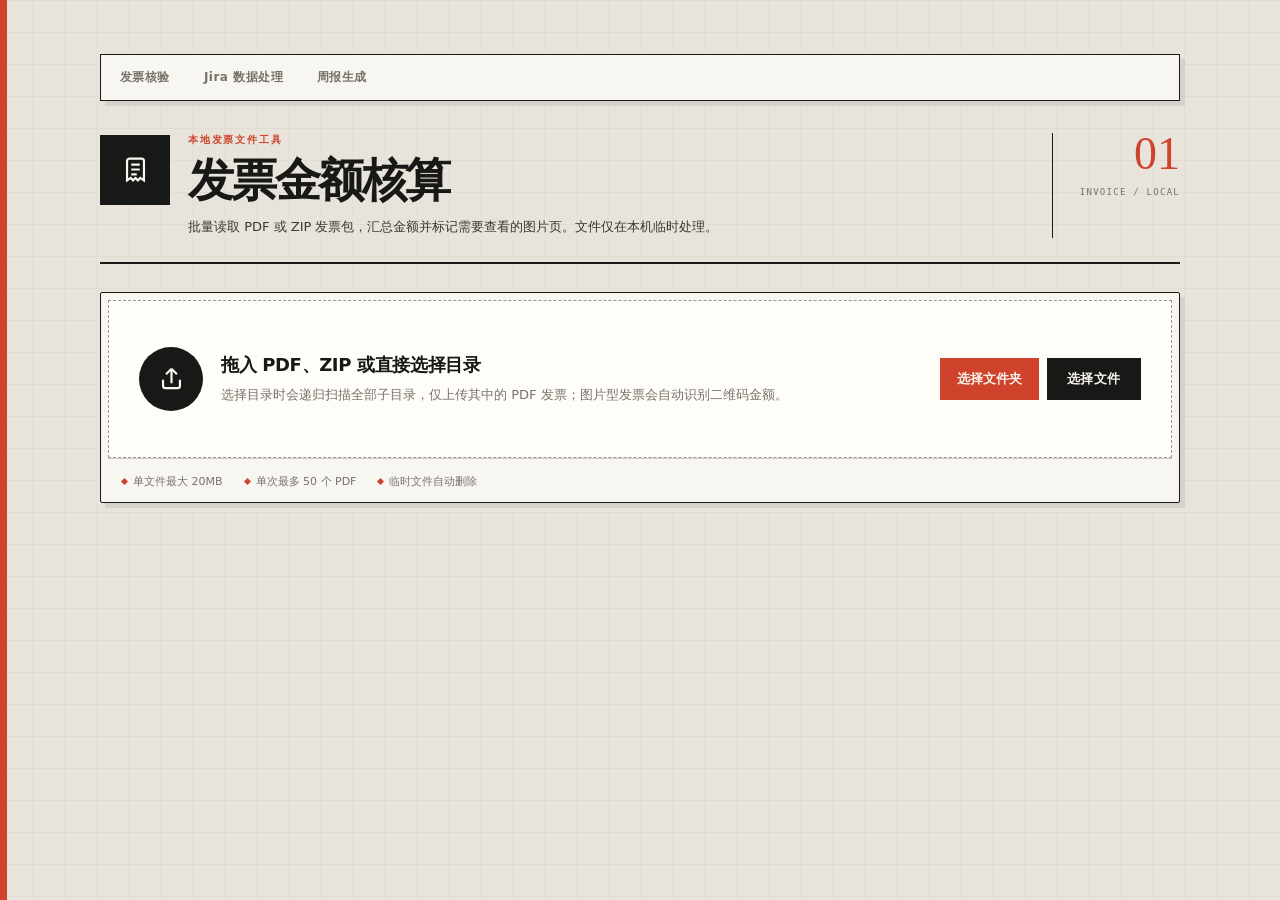
==== static/index.html @ a694e59b "fix: 调整发票金额和按钮样式" ====
<!DOCTYPE html>
<html lang="zh-CN">
<head>
<meta charset="UTF-8">
<meta name="viewport" content="width=device-width, initial-scale=1.0">
<meta name="color-scheme" content="light">
<link rel="stylesheet" href="/static/page-transition.css?v=20260811-3">
<title>发票合计 · 本地核算工具</title>
<style data-app-style="invoice">
  :root {
    --bg: #f6f7f9;
    --surface: #ffffff;
    --surface-solid: #ffffff;
    --surface-soft: #f1f3f6;
    --line: #e5e7eb;
    --line-strong: #d1d5db;
    --text: #17191c;
    --text-soft: #3f4650;
    --muted: #747b86;
    --primary: #2563eb;
    --primary-bright: #2563eb;
    --cyan: #2563eb;
    --green: #16845b;
    --yellow: #a16207;
    --red: #c2414b;
    --shadow: 0 1px 2px rgba(15, 23, 42, .04);
    --radius-xl: 16px;
    --radius-lg: 12px;
    --radius-md: 9px;
  }

  * { box-sizing: border-box; }
  html { scroll-behavior: smooth; }
  body {
    margin: 0;
    min-height: 100vh;
    color: var(--text);
    background: var(--bg);
    font-family: Inter, "Segoe UI", "Microsoft YaHei", system-ui, sans-serif;
    -webkit-font-smoothing: antialiased;
  }
  button, input { font: inherit; }
  button { color: inherit; }
  [hidden] { display: none !important; }
  .sr-only {
    position: absolute;
    width: 1px;
    height: 1px;
    padding: 0;
    margin: -1px;
    overflow: hidden;
    clip: rect(0, 0, 0, 0);
    white-space: nowrap;
    border: 0;
  }

  .shell {
    width: min(1120px, calc(100% - 40px));
    margin: 0 auto;
    padding: 42px 0 72px;
  }
  .top-nav {
    display: flex;
    align-items: center;
    gap: 6px;
    margin-bottom: 30px;
    padding: 5px;
    border: 1px solid var(--line);
    border-radius: 12px;
    background: var(--surface);
    box-shadow: var(--shadow);
  }
  .top-nav a {
    padding: 9px 14px;
    border-radius: 8px;
    color: var(--muted);
    font-size: 12px;
    font-weight: 700;
    text-decoration: none;
  }
  .top-nav a:hover { color: var(--text); background: var(--surface-soft); }
  .top-nav a.is-active { color: var(--primary); background: #eef3ff; }

  .hero {
    display: grid;
    grid-template-columns: auto 1fr;
    gap: 14px;
    align-items: center;
    max-width: 720px;
    margin-bottom: 24px;
  }
  .brand-mark {
    display: grid;
    place-items: center;
    width: 48px;
    height: 48px;
    border: 1px solid var(--line-strong);
    border-radius: 9px;
    background: #fff;
  }
  .brand-mark svg { width: 23px; height: 23px; color: var(--primary); }
  .eyebrow {
    margin: 0 0 4px;
    color: var(--muted);
    font-size: 11px;
    font-weight: 600;
    letter-spacing: .04em;
  }
  .hero h1 {
    margin: 0;
    font-size: clamp(24px, 4vw, 32px);
    line-height: 1.15;
    letter-spacing: -.02em;
  }
  .hero-copy {
    grid-column: 2;
    margin: -5px 0 0;
    color: var(--muted);
    font-size: 14px;
    line-height: 1.7;
  }

  .upload-panel,
  .summary-panel,
  .result-card {
    border: 1px solid var(--line);
    background: var(--surface);
    box-shadow: var(--shadow);
  }

  .upload-panel {
    position: relative;
    padding: 10px;
    border-radius: var(--radius-xl);
  }
  .drop-zone {
    position: relative;
    display: grid;
    grid-template-columns: auto 1fr auto;
    gap: 18px;
    align-items: center;
    min-height: 150px;
    padding: 28px 30px;
    border: 1px dashed #c9ced6;
    border-radius: 9px;
    background: #fbfcfd;
    cursor: pointer;
    transition: border-color .16s ease, background .16s ease;
    outline: none;
    overflow: hidden;
  }
  .drop-zone::after { display: none; }
  .drop-zone:hover,
  .drop-zone:focus-visible,
  .drop-zone.is-dragging {
    border-color: #8fb0f7;
    background: #f7f9ff;
  }
  .upload-icon {
    display: grid;
    place-items: center;
    width: 62px;
    height: 62px;
    border-radius: 9px;
    color: var(--primary-bright);
    background: #eef3ff;
  }
  .upload-icon svg { width: 29px; height: 29px; }
  .upload-copy strong { display: block; font-size: 17px; margin-bottom: 7px; }
  .upload-copy span { color: var(--muted); font-size: 13px; line-height: 1.65; }
  .select-button,
  .ghost-button,
  .icon-button {
    border: 0;
    cursor: pointer;
    transition: transform .18s ease, background .18s ease, border-color .18s ease;
  }
  .select-button {
    position: relative;
    z-index: 1;
    padding: 11px 17px;
    border-radius: 7px;
    color: #fff;
    font-size: 13px;
    font-weight: 700;
    background: var(--primary);
  }
  .select-button:hover { background: #1d4ed8; }
  .select-actions {
    position: relative;
    z-index: 1;
    display: flex;
    gap: 8px;
  }
  .select-actions .folder-button { order: 1; }
  .select-actions .select-button { order: 2; }
  .folder-button {
    padding: 10px 16px;
    border: 1px solid var(--line-strong);
    border-radius: 7px;
    color: var(--text-soft);
    background: #fff;
    font-size: 13px;
    font-weight: 700;
    cursor: pointer;
  }
  .folder-button:hover { border-color: var(--primary); color: var(--primary); }
  .upload-meta {
    display: flex;
    flex-wrap: wrap;
    gap: 8px;
    padding: 11px 12px 2px;
  }
  .meta-chip {
    display: inline-flex;
    align-items: center;
    gap: 6px;
    padding: 4px 2px;
    margin-right: 10px;
    border-radius: 3px;
    color: var(--muted);
    background: transparent;
    font-size: 11px;
  }
  .meta-dot { width: 5px; height: 5px; border-radius: 50%; background: var(--cyan); }

  .progress-panel {
    padding: 28px 30px;
    min-height: 150px;
    border-radius: 17px;
    background: #fbfcfd;
  }
  .progress-head { display: flex; align-items: center; gap: 14px; }
  .spinner {
    width: 34px;
    height: 34px;
    border: 3px solid #dce3f0;
    border-top-color: var(--primary-bright);
    border-radius: 50%;
    animation: spin .75s linear infinite;
  }
  .progress-head strong { display: block; font-size: 15px; }
  .progress-head span { display: block; color: var(--muted); font-size: 12px; margin-top: 4px; }
  .progress-track {
    height: 5px;
    margin-top: 25px;
    border-radius: 99px;
    background: #e9edf3;
    overflow: hidden;
  }
  .progress-bar {
    width: 38%;
    height: 100%;
    border-radius: inherit;
    background: var(--primary);
    animation: progress 1.45s ease-in-out infinite;
  }

  .workspace { margin-top: 22px; }
  .summary-panel {
    display: grid;
    grid-template-columns: minmax(260px, 1.15fr) minmax(360px, 1fr);
    gap: 28px;
    padding: 30px;
    border-radius: var(--radius-xl);
    background: var(--surface);
  }
  .summary-kicker { color: var(--muted); font-size: 12px; margin-bottom: 8px; }
  .grand-amount {
    margin: 0;
    font-size: clamp(36px, 6vw, 50px);
    line-height: 1;
    letter-spacing: -.045em;
    font-variant-numeric: tabular-nums;
  }
  .summary-status {
    display: inline-flex;
    align-items: center;
    gap: 7px;
    margin-top: 15px;
    color: var(--text-soft);
    font-size: 12px;
  }
  .summary-confidence { padding-left: 8px; border-left: 1px solid var(--line-strong); font-weight: 700; }
  .summary-confidence.is-high { color: var(--green); }
  .summary-confidence.is-medium { color: var(--yellow); }
  .summary-confidence.is-low { color: var(--red); }
  .status-dot {
    width: 7px;
    height: 7px;
    border-radius: 50%;
    background: var(--green);
  }
  .status-dot.is-warn { background: var(--yellow); }
  .status-dot.is-error { background: var(--red); }
  .summary-side { display: flex; flex-direction: column; justify-content: space-between; gap: 18px; }
  .summary-stats {
    display: grid;
    grid-template-columns: repeat(3, 1fr);
    gap: 10px;
  }
  .summary-stat {
    min-width: 0;
    padding: 14px;
    border: 1px solid var(--line);
    border-radius: var(--radius-md);
    background: #f8f9fb;
  }
  .summary-stat span { display: block; color: var(--muted); font-size: 11px; }
  .summary-stat strong { display: block; margin-top: 6px; font-size: 17px; }
  .summary-actions { display: flex; justify-content: flex-end; gap: 9px; }
  .ghost-button {
    padding: 9px 13px;
    border: 1px solid var(--line-strong);
    border-radius: 10px;
    color: var(--text-soft);
    background: #ffffff;
    font-size: 12px;
  }
  .ghost-button:hover { border-color: #aeb6c2; background: #f8f9fb; }
  .uppercase-total {
    grid-column: 1 / -1;
    display: grid;
    grid-template-columns: auto minmax(0, 1fr) auto;
    align-items: center;
    gap: 18px;
    padding: 16px 0 0;
    border-top: 1px solid var(--line);
  }
  .uppercase-label {
    color: var(--muted);
    font-size: 11px;
    font-weight: 700;
    white-space: nowrap;
  }
  .uppercase-amount {
    min-width: 0;
    font-family: "STSong", "SimSun", serif;
    font-size: 18px;
    font-weight: 700;
    line-height: 1.55;
    letter-spacing: .18em;
    overflow-wrap: anywhere;
  }
  .uppercase-amount .amount-digit {
    display: inline-block;
    color: var(--primary);
    font-weight: 900;
    text-shadow: 0 0 0 currentColor;
    transform: scale(1.08);
  }
  .copy-button {
    display: inline-flex;
    align-items: center;
    justify-content: center;
    gap: 7px;
    min-width: 112px;
  }
  .copy-button svg { width: 15px; height: 15px; }
  .copy-button:disabled { cursor: not-allowed; opacity: .5; }
  .copy-button.is-copied { border-color: var(--green); color: var(--green); }

  .source-tree {
    margin-top: 14px;
    border: 1px solid var(--line);
    border-radius: var(--radius-lg);
    background: var(--surface);
    box-shadow: var(--shadow);
  }
  .source-tree-head {
    display: flex;
    align-items: baseline;
    justify-content: space-between;
    gap: 14px;
    padding: 17px 20px 12px;
    border-bottom: 1px solid var(--line);
  }
  .source-tree-head strong { font-size: 14px; }
  .source-tree-head span { color: var(--muted); font-size: 11px; }
  .source-list { padding: 4px 20px 14px; }
  .source-item { border-bottom: 1px solid var(--line); }
  .source-item:last-child { border-bottom: 0; }
  .source-item > summary {
    display: flex;
    align-items: center;
    gap: 9px;
    padding: 11px 0;
    cursor: pointer;
    list-style: none;
    font-size: 12px;
    font-weight: 700;
  }
  .source-item > summary::-webkit-details-marker { display: none; }
  .source-arrow { color: var(--muted); font-size: 13px; transition: transform .18s ease; }
  .source-item[open] .source-arrow { transform: rotate(90deg); }
  .source-badge { margin-left: auto; color: var(--muted); font-size: 10px; font-weight: 500; }
  .source-entry-list { padding: 0 0 10px 24px; }
  .source-entry {
    display: flex;
    align-items: center;
    gap: 8px;
    min-height: 26px;
    padding-left: calc(var(--entry-depth, 0) * 14px);
    color: var(--text-soft);
    font-size: 11px;
  }
  .source-entry-path { flex: 1; min-width: 0; overflow-wrap: anywhere; }
  .source-entry-status { color: var(--muted); font-size: 10px; white-space: nowrap; }
  .source-entry.is-directory { color: var(--text-soft); font-weight: 650; }
  .source-entry.is-ignored { color: var(--muted); }
  .source-entry.is-error .source-entry-status { color: var(--red); }

  .preview-progress {
    margin-top: 14px;
    padding: 17px 20px 16px;
    border: 1px solid var(--line);
    border-radius: var(--radius-lg);
    background: #fffaf3;
  }
  .preview-progress-head { display: flex; align-items: baseline; justify-content: space-between; gap: 14px; }
  .preview-progress-head strong { display: block; font-size: 13px; }
  .preview-progress-head span { display: block; margin-top: 4px; color: var(--muted); font-size: 11px; }
  .preview-progress-count { color: var(--primary) !important; font-variant-numeric: tabular-nums; white-space: nowrap; }
  .preview-progress-track,
  .preview-subprogress-track { height: 6px; margin-top: 13px; overflow: hidden; border-radius: 99px; background: #efe8de; }
  .preview-progress-bar,
  .preview-subprogress-bar { width: 0; height: 100%; border-radius: inherit; background: var(--primary); transition: width .25s ease; }
  .preview-subprogress { display: grid; grid-template-columns: minmax(150px, .4fr) 1fr; align-items: center; gap: 12px; margin-top: 11px; }
  .preview-subprogress > span { overflow: hidden; color: var(--muted); font-size: 10px; text-overflow: ellipsis; white-space: nowrap; }
  .preview-subprogress-track { margin-top: 0; height: 4px; background: #f2eee8; }
  .preview-subprogress-bar { background: var(--primary-bright); }

  .results-head {
    display: flex;
    align-items: end;
    justify-content: space-between;
    margin: 34px 2px 14px;
  }
  .results-head h2 { margin: 0; font-size: 18px; letter-spacing: -.02em; }
  .results-head p { margin: 5px 0 0; color: var(--muted); font-size: 12px; }
  .results-count { color: var(--muted); font-size: 12px; }

  .result-card {
    margin-top: 12px;
    border-radius: var(--radius-lg);
    overflow: hidden;
  }
  .result-main { padding: 22px 24px; }
  .result-top {
    display: flex;
    align-items: flex-start;
    justify-content: space-between;
    gap: 20px;
  }
  .file-line { display: flex; align-items: center; flex-wrap: wrap; gap: 9px; }
  .file-icon {
    display: grid;
    place-items: center;
    width: 34px;
    height: 34px;
    border-radius: 7px;
    background: #eef3ff;
    color: var(--primary);
    font-size: 11px;
    font-weight: 800;
  }
  .file-name { max-width: min(560px, 70vw); font-size: 15px; font-weight: 700; word-break: break-all; }
  .badge {
    display: inline-flex;
    align-items: center;
    gap: 5px;
    padding: 5px 9px;
    border-radius: 5px;
    font-size: 10px;
    font-weight: 700;
    white-space: nowrap;
  }
  .badge-success { color: #16724f; background: #eaf7f0; }
  .badge-info { color: #2459b3; background: #edf3ff; }
  .badge-warn { color: #8a5708; background: #fff6df; }
  .badge-error { color: #ad3540; background: #fff0f1; }
  .result-sub { margin: 9px 0 0 43px; color: var(--muted); font-size: 12px; line-height: 1.55; }
  .file-total { flex: none; text-align: right; }
  .file-total span { display: block; color: var(--muted); font-size: 10px; }
  .file-total strong { display: block; margin-top: 4px; font-size: 25px; font-variant-numeric: tabular-nums; }

  .check-grid {
    display: grid;
    grid-template-columns: repeat(3, 1fr);
    gap: 10px;
    margin-top: 20px;
  }
  .check-item {
    padding: 13px 14px;
    border: 1px solid var(--line);
    border-radius: var(--radius-md);
    background: #f8f9fb;
  }
  .check-item span { display: block; color: var(--muted); font-size: 10px; }
  .check-item strong { display: block; margin-top: 5px; color: var(--text-soft); font-size: 12px; }

  .message {
    display: flex;
    align-items: flex-start;
    gap: 9px;
    margin-top: 12px;
    padding: 10px 12px;
    border-radius: 6px;
    font-size: 12px;
    line-height: 1.55;
  }
  .message-info { color: #335c99; background: #f1f5fd; border-left: 2px solid var(--primary); }
  .message-warn { color: #875a12; background: #fff8e8; border-left: 2px solid var(--yellow); }
  .message-error { color: #a63a43; background: #fff1f2; border-left: 2px solid var(--red); }
  .message-mark { flex: none; font-weight: 800; }

  .route-details {
    border-top: 1px solid var(--line);
    background: #fafbfc;
  }
  .route-details > summary {
    display: flex;
    align-items: center;
    justify-content: space-between;
    padding: 15px 24px;
    color: var(--text-soft);
    cursor: pointer;
    font-size: 12px;
    list-style: none;
    user-select: none;
  }
  .route-details > summary::-webkit-details-marker { display: none; }
  .detail-arrow { color: var(--muted); transition: transform .2s ease; }
  .route-details[open] .detail-arrow { transform: rotate(180deg); }
  .route-details > summary:hover { background: #f4f6f8; }
  .route-list { padding: 2px 24px 20px; }
  .route-row {
    display: grid;
    grid-template-columns: minmax(160px, .7fr) minmax(120px, .35fr) minmax(280px, 1.5fr);
    gap: 18px;
    align-items: start;
    padding: 15px 0;
    border-top: 1px solid var(--line);
  }
  .route-name strong { display: block; font-size: 12px; }
  .route-name span { display: block; margin-top: 4px; color: var(--muted); font-size: 10px; }
  .route-sum { font-size: 13px; font-weight: 750; font-variant-numeric: tabular-nums; }
  .value-chips { display: flex; flex-wrap: wrap; justify-content: flex-end; gap: 5px; }
  .value-chip {
    padding: 4px 7px;
    border-radius: 4px;
    color: var(--muted);
    background: #f0f2f5;
    font-size: 10px;
    font-variant-numeric: tabular-nums;
  }
  .values-more { width: 100%; text-align: right; }
  .values-more summary { color: var(--primary-bright); cursor: pointer; font-size: 10px; list-style: none; }
  .values-more summary::-webkit-details-marker { display: none; }
  .values-more[open] summary { margin-bottom: 8px; }

  .preview-section { padding: 0 24px 22px; }
  .preview-heading { margin: 4px 0 10px; color: var(--muted); font-size: 11px; }
  .preview-grid { display: grid; grid-template-columns: repeat(2, minmax(0, 1fr)); gap: 10px; }
  .preview-open {
    display: grid;
    grid-template-columns: 112px 1fr auto;
    align-items: center;
    gap: 14px;
    width: 100%;
    padding: 9px;
    border: 1px solid var(--line);
    border-radius: var(--radius-md);
    color: var(--text);
    background: #ffffff;
    cursor: zoom-in;
    text-align: left;
    transition: transform .18s ease, border-color .18s ease, background .18s ease;
  }
  .preview-open:hover {
    border-color: #b8c5d8;
    background: #f8faff;
  }
  .preview-thumb {
    width: 112px;
    height: 76px;
    border-radius: 8px;
    object-fit: cover;
    object-position: top;
    background: #fff;
  }
  .preview-copy strong { display: block; font-size: 12px; }
  .preview-copy span { display: block; margin-top: 5px; color: var(--muted); font-size: 10px; }
  .preview-amount { display: block; margin-top: 8px; color: var(--text); font-size: 12px; font-style: normal; font-weight: 750; font-variant-numeric: tabular-nums; }
  .preview-zoom { color: var(--primary-bright); font-size: 18px; }

  .error-card .result-main { padding-bottom: 24px; }
  .error-title { margin: 14px 0 0 43px; color: var(--red); font-size: 13px; }

  .viewer {
    position: fixed;
    inset: 0;
    z-index: 30;
    display: grid;
    place-items: center;
    padding: 28px;
    background: rgba(5,6,8,.86);
    opacity: 0;
    visibility: hidden;
    transition: opacity .22s ease, visibility .22s ease;
  }
  .viewer.is-open { opacity: 1; visibility: visible; }
  .viewer-dialog {
    display: flex;
    flex-direction: column;
    width: min(1180px, 96vw);
    height: min(900px, 92vh);
    border: 1px solid var(--line-strong);
    border-radius: 10px;
    background: #ffffff;
    box-shadow: 0 20px 60px rgba(0,0,0,.28);
    overflow: hidden;
    transform: translateY(16px) scale(.985);
    transition: transform .22s ease;
  }
  .viewer.is-open .viewer-dialog { transform: translateY(0) scale(1); }
  .viewer-head {
    display: flex;
    align-items: center;
    justify-content: space-between;
    gap: 16px;
    min-height: 58px;
    padding: 11px 14px 11px 20px;
    border-bottom: 1px solid var(--line);
  }
  .viewer-title { font-size: 13px; font-weight: 700; }
  .viewer-actions { display: flex; gap: 7px; }
  .icon-button {
    display: grid;
    place-items: center;
    width: 34px;
    height: 34px;
    border: 1px solid var(--line);
    border-radius: 9px;
    background: #f5f6f8;
  }
  .icon-button:hover { background: #eceff3; border-color: #aeb6c2; }
  .viewer-canvas {
    flex: 1;
    min-height: 0;
    padding: 20px;
    overflow: auto;
    text-align: center;
    background: #eef0f3;
  }
  .viewer-canvas img {
    max-width: 100%;
    height: auto;
    border-radius: 8px;
    background: #fff;
    box-shadow: 0 18px 55px rgba(0,0,0,.32);
  }

  /* Album-cover visual system: warm paper, ink, restrained vermilion. */
  :root {
    --bg: #e8e4dc;
    --surface: #f8f6f1;
    --surface-solid: #fffdf8;
    --surface-soft: #efebe3;
    --line: #d3cec4;
    --line-strong: #1b1b19;
    --text: #181816;
    --text-soft: #393834;
    --muted: #77736b;
    --primary: #cf432d;
    --primary-bright: #cf432d;
    --cyan: #cf432d;
    --green: #436450;
    --yellow: #9a6a24;
    --red: #b9362d;
    --shadow: 5px 5px 0 rgba(24, 24, 22, .08);
    --radius-xl: 2px;
    --radius-lg: 2px;
    --radius-md: 2px;
  }

  body {
    background-color: var(--bg);
    background-image:
      linear-gradient(rgba(24, 24, 22, .035) 1px, transparent 1px),
      linear-gradient(90deg, rgba(24, 24, 22, .025) 1px, transparent 1px);
    background-size: 32px 32px;
    font-family: "Segoe UI", "Microsoft YaHei", system-ui, sans-serif;
  }
  body::before {
    content: "";
    position: fixed;
    inset: 0 auto 0 0;
    width: 7px;
    background: var(--primary);
    z-index: 40;
  }
  .shell { width: min(1080px, calc(100% - 48px)); padding: 54px 0 80px; }
  .top-nav { margin-bottom: 32px; border-color: var(--text); border-radius: 0; background: var(--surface); box-shadow: var(--shadow); }
  .top-nav a { border-radius: 0; letter-spacing: .04em; }
  .top-nav a:hover { color: var(--text); background: #e8e3da; }
  .top-nav a.is-active { color: #f8f6f1; background: var(--text); }

  .hero {
    grid-template-columns: 70px minmax(0, 1fr) auto;
    gap: 18px;
    max-width: none;
    margin-bottom: 28px;
    padding-bottom: 24px;
    border-bottom: 2px solid var(--text);
  }
  .brand-mark {
    width: 70px;
    height: 70px;
    border: 0;
    border-radius: 0;
    color: #f8f6f1;
    background: var(--text);
  }
  .brand-mark svg { width: 29px; height: 29px; color: inherit; }
  .eyebrow {
    margin-bottom: 7px;
    color: var(--primary);
    font-family: Consolas, "SFMono-Regular", monospace;
    font-size: 10px;
    font-weight: 700;
    letter-spacing: .18em;
    text-transform: uppercase;
  }
  .hero h1 {
    font-family: "Microsoft YaHei", "Segoe UI", sans-serif;
    font-size: clamp(30px, 5vw, 46px);
    font-weight: 800;
    letter-spacing: -.055em;
  }
  .hero-copy {
    grid-column: 2;
    max-width: 590px;
    margin: -9px 0 0;
    color: var(--text-soft);
    font-size: 13px;
  }
  .album-index {
    grid-column: 3;
    grid-row: 1 / span 2;
    align-self: stretch;
    min-width: 128px;
    padding-left: 18px;
    border-left: 1px solid var(--text);
    text-align: right;
  }
  .album-index strong {
    display: block;
    color: var(--primary);
    font-family: Georgia, "Times New Roman", serif;
    font-size: 46px;
    font-weight: 400;
    line-height: .9;
  }
  .album-index span {
    display: block;
    margin-top: 13px;
    color: var(--muted);
    font-family: Consolas, "SFMono-Regular", monospace;
    font-size: 9px;
    letter-spacing: .14em;
  }

  .upload-panel,
  .summary-panel,
  .result-card { border-color: var(--text); }
  .upload-panel { padding: 7px; }
  .drop-zone {
    min-height: 158px;
    border-color: #9b978f;
    border-radius: 0;
    background: var(--surface-solid);
  }
  .drop-zone:hover,
  .drop-zone:focus-visible,
  .drop-zone.is-dragging { border-color: var(--primary); background: #fffaf3; }
  .upload-icon {
    width: 64px;
    height: 64px;
    border-radius: 50%;
    color: #f8f6f1;
    background: var(--text);
  }
  .upload-copy strong { font-size: 18px; letter-spacing: -.02em; }
  .select-button {
    padding: 12px 20px;
    border-radius: 0;
    color: #f7f3eb;
    background: var(--text);
    letter-spacing: .04em;
  }
  .select-button:hover { background: #393834; }
  .folder-button { border-radius: 0; border-color: var(--primary); color: #f7f3eb; background: var(--primary); }
  .folder-button:hover { border-color: #ac3423; color: #f7f3eb; background: #ac3423; }
  .upload-meta { border-top: 1px solid var(--line); }
  .meta-dot { border-radius: 0; background: var(--primary); transform: rotate(45deg); }
  .progress-panel { border-radius: 0; background: var(--surface-solid); }
  .spinner { border-color: #d8d2c8; border-top-color: var(--primary); }
  .progress-track { height: 3px; border-radius: 0; background: #ddd7cd; }
  .progress-bar { border-radius: 0; background: var(--primary); }

  .workspace { margin-top: 26px; }
  .summary-panel {
    position: relative;
    color: #f7f3eb;
    background: var(--text);
    box-shadow: 7px 7px 0 var(--primary);
    overflow: hidden;
  }
  .summary-panel::before {
    content: "TOTAL / 合计";
    position: absolute;
    top: 18px;
    right: 22px;
    color: rgba(255,255,255,.08);
    font-family: Georgia, serif;
    font-size: clamp(32px, 7vw, 74px);
    letter-spacing: -.05em;
    pointer-events: none;
  }
  .summary-kicker { position: relative; color: #aaa69e; letter-spacing: .12em; }
  .grand-amount { position: relative; font-family: Georgia, "Times New Roman", serif; font-weight: 400; }
  .summary-status { position: relative; color: #cbc7be; }
  .summary-stat { position: relative; border-color: #4d4b46; border-radius: 0; background: #242421; }
  .summary-stat span { color: #aaa69e; }
  .summary-stat strong { color: #f7f3eb; font-family: Georgia, serif; font-weight: 400; }
  .ghost-button { position: relative; border-color: #6c6962; border-radius: 0; color: #f7f3eb; background: transparent; }
  .ghost-button:hover { border-color: #f7f3eb; background: #2c2c29; }
  .uppercase-total { position: relative; border-color: #4d4b46; }
  .uppercase-label { color: #aaa69e; }
  .uppercase-amount { color: #f7f3eb; }
  .copy-button.is-copied { border-color: #82b89b; color: #a9d2ba; }

  .results-head { margin-top: 40px; padding-bottom: 12px; border-bottom: 2px solid var(--text); }
  .results-head h2 { font-size: 22px; }
  .results-count { font-family: Consolas, "SFMono-Regular", monospace; letter-spacing: .08em; }
  .result-card { position: relative; box-shadow: var(--shadow); }
  .result-card::before { content: ""; position: absolute; inset: 0 auto 0 0; width: 4px; background: var(--primary); z-index: 1; }
  .result-main { padding: 23px 26px 23px 30px; }
  .file-icon { border-radius: 0; color: #f7f3eb; background: var(--text); font-family: Consolas, monospace; }
  .badge { border-radius: 0; letter-spacing: .03em; }
  .badge-success { color: #355643; background: #dfe9df; }
  .badge-info { color: #734035; background: #f0ddd5; }
  .badge-warn { color: #755019; background: #eee1bf; }
  .badge-error { color: #8b2d26; background: #edd8d4; }
  .file-total strong { font-family: Georgia, "Times New Roman", serif; font-weight: 400; }
  .check-item { border-radius: 0; background: var(--surface-soft); }
  .message { border-radius: 0; }
  .message-info { color: #5f4039; background: #f0e3dd; border-color: var(--primary); }
  .route-details { background: #eeebe4; }
  .route-details > summary:hover { background: #e6e1d8; }
  .value-chip { border-radius: 0; background: #dedad2; }
  .preview-open { border-radius: 0; background: var(--surface-solid); box-shadow: 3px 3px 0 rgba(24,24,22,.07); }
  .preview-open:hover { border-color: var(--primary); background: #fffaf3; }
  .preview-thumb { border-radius: 0; filter: saturate(.85) contrast(1.03); }
  .preview-zoom { color: var(--primary); }

  .viewer { background: rgba(18, 18, 16, .9); }
  .viewer-dialog { border-radius: 0; background: var(--surface-solid); }
  .icon-button { border-radius: 0; background: var(--surface-soft); }
  .viewer-canvas { background: #d9d4ca; }
  .viewer-canvas img { border-radius: 0; }

  @keyframes spin { to { transform: rotate(360deg); } }
  @keyframes progress {
    0% { transform: translateX(-110%); }
    55% { transform: translateX(105%); }
    100% { transform: translateX(270%); }
  }

  @media (max-width: 760px) {
    .shell { width: min(100% - 24px, 1120px); padding-top: 32px; }
    .hero { grid-template-columns: 54px 1fr; margin-left: 4px; }
    .brand-mark { width: 54px; height: 54px; }
    .hero-copy { grid-column: 1 / -1; margin-top: -2px; }
    .album-index { display: none; }
    .drop-zone { grid-template-columns: auto 1fr; padding: 24px 20px; }
    .select-actions { grid-column: 1 / -1; width: 100%; }
    .select-actions button { flex: 1; }
    .summary-panel { grid-template-columns: 1fr; padding: 24px; }
    .summary-actions { justify-content: flex-start; }
    .uppercase-total { grid-template-columns: 1fr; gap: 8px; }
    .uppercase-amount { font-size: 16px; }
    .copy-button { width: 100%; margin-top: 4px; }
    .result-top { flex-direction: column; }
    .file-total { margin-left: 43px; text-align: left; }
    .check-grid { grid-template-columns: 1fr; }
    .route-row { grid-template-columns: 1fr auto; gap: 8px; }
    .value-chips { grid-column: 1 / -1; justify-content: flex-start; }
    .values-more { text-align: left; }
    .preview-grid { grid-template-columns: 1fr; }
    .viewer { padding: 10px; }
    .viewer-dialog { width: 100%; height: 96vh; }
  }

  @media (prefers-reduced-motion: reduce) {
    *, *::before, *::after { animation-duration: .01ms !important; animation-iteration-count: 1 !important; scroll-behavior: auto !important; transition-duration: .01ms !important; }
  }
</style>
</head>
<body class="page-transition">
<main class="shell">
  <nav class="top-nav" aria-label="业务模块">
    <a class="is-active" href="/">发票核验</a>
    <a href="/jira">Jira 数据处理</a>
    <a href="/weekly-report">周报生成</a>
  </nav>
  <div id="route-content" class="route-content">
  <header class="hero">
    <div class="brand-mark" aria-hidden="true">
      <svg viewBox="0 0 24 24" fill="none" stroke="currentColor" stroke-width="1.8">
        <path d="M7 3h10a2 2 0 0 1 2 2v16l-3-2-2 2-2-2-2 2-2-2-3 2V5a2 2 0 0 1 2-2Z"/>
        <path d="M8.5 8h7M8.5 12h7M8.5 16H13"/>
      </svg>
    </div>
    <div>
      <p class="eyebrow">本地发票文件工具</p>
      <h1>发票金额核算</h1>
    </div>
    <p class="hero-copy">批量读取 PDF 或 ZIP 发票包，汇总金额并标记需要查看的图片页。文件仅在本机临时处理。</p>
    <div class="album-index" aria-hidden="true"><strong>01</strong><span>INVOICE / LOCAL</span></div>
  </header>

  <section class="upload-panel" aria-label="上传发票">
    <div id="drop" class="drop-zone" role="button" tabindex="0" aria-controls="file folder">
      <div class="upload-icon" aria-hidden="true">
        <svg viewBox="0 0 24 24" fill="none" stroke="currentColor" stroke-width="1.8">
          <path d="M12 16V4m0 0L7.5 8.5M12 4l4.5 4.5"/>
          <path d="M5 13v5a2 2 0 0 0 2 2h10a2 2 0 0 0 2-2v-5"/>
        </svg>
      </div>
      <div class="upload-copy">
        <strong>拖入 PDF、ZIP 或直接选择目录</strong>
        <span>选择目录时会递归扫描全部子目录，仅上传其中的 PDF 发票；图片型发票会自动识别二维码金额。</span>
      </div>
      <div class="select-actions">
        <button class="select-button" type="button">选择文件</button>
        <button class="folder-button" type="button">选择文件夹</button>
      </div>
    </div>
    <div id="progress" class="progress-panel" hidden aria-live="polite">
      <div class="progress-head">
        <div class="spinner" aria-hidden="true"></div>
        <div>
          <strong id="progressTitle">正在读取发票</strong>
          <span id="progressText">正在建立文本与图片核算路径…</span>
        </div>
      </div>
      <div class="progress-track"><div class="progress-bar"></div></div>
    </div>
    <div class="upload-meta">
      <span class="meta-chip"><i class="meta-dot"></i>单文件最大 20MB</span>
      <span class="meta-chip"><i class="meta-dot"></i>单次最多 50 个 PDF</span>
      <span class="meta-chip"><i class="meta-dot"></i>临时文件自动删除</span>
    </div>
    <input type="file" id="file" multiple accept=".pdf,.PDF,.zip,.ZIP" hidden>
    <input type="file" id="folder" webkitdirectory directory multiple accept=".pdf,.PDF,application/pdf" hidden>
  </section>

  <section id="workspace" class="workspace" hidden>
    <div class="summary-panel">
      <div>
        <div class="summary-kicker">全部发票总金额</div>
        <h2 class="grand-amount" id="grandAmount">¥0.00</h2>
        <div class="summary-status"><i class="status-dot"></i><span id="summaryStatus">金额核算完成</span><span id="summaryConfidence" class="summary-confidence">总体置信度待判断</span></div>
      </div>
      <div class="summary-side">
        <div class="summary-stats">
          <div class="summary-stat"><span>文件</span><strong id="fileStat">0</strong></div>
          <div class="summary-stat"><span>发票</span><strong id="invoiceStat">0</strong></div>
          <div class="summary-stat"><span>图片识别</span><strong id="imageStat">0</strong></div>
        </div>
        <div class="summary-actions">
          <button class="ghost-button" id="clearResults" type="button">清空结果</button>
          <button class="ghost-button" id="addFiles" type="button">核算其他文件</button>
        </div>
      </div>
      <div class="uppercase-total" aria-label="价税合计大写金额">
        <span class="uppercase-label">价税合计（大写）</span>
        <strong class="uppercase-amount" id="uppercaseAmount">人民币零元整</strong>
        <button class="ghost-button copy-button" id="copyUppercase" type="button" aria-describedby="copyStatus">
          <svg viewBox="0 0 24 24" fill="none" stroke="currentColor" stroke-width="1.8" aria-hidden="true">
            <rect x="9" y="9" width="11" height="11" rx="1"/><path d="M15 9V5a1 1 0 0 0-1-1H5a1 1 0 0 0-1 1v9a1 1 0 0 0 1 1h4"/>
          </svg>
          <span>复制大写金额</span>
        </button>
        <span id="copyStatus" class="sr-only" aria-live="polite"></span>
      </div>
    </div>

    <div id="sourceTree" class="source-tree" hidden></div>

    <div id="previewProgress" class="preview-progress" hidden aria-live="polite">
      <div class="preview-progress-head">
        <div>
          <strong id="previewProgressTitle">正在准备票面核对</strong>
          <span id="previewProgressText">金额已优先完成，正在异步生成票面预览</span>
        </div>
        <span id="previewProgressCount" class="preview-progress-count">0/0</span>
      </div>
      <div class="preview-progress-track"><div id="previewProgressBar" class="preview-progress-bar"></div></div>
      <div class="preview-subprogress">
        <span id="previewSubprogressText">等待开始</span>
        <div class="preview-subprogress-track"><div id="previewSubprogressBar" class="preview-subprogress-bar"></div></div>
      </div>
    </div>

    <div class="results-head">
      <div><h2>核算结果</h2><p>重点信息先展示，完整提取明细可按需展开。</p></div>
      <span class="results-count" id="resultsCount"></span>
    </div>
    <div id="list"></div>
  </section>

  <div id="viewer" class="viewer" aria-hidden="true" role="dialog" aria-modal="true" aria-labelledby="viewerTitle">
  <div class="viewer-dialog">
    <div class="viewer-head">
      <div class="viewer-title" id="viewerTitle">发票票面预览</div>
      <div class="viewer-actions">
        <a id="viewerOpen" class="icon-button" href="#" target="_blank" rel="noopener" title="在新页面打开" aria-label="在新页面打开">↗</a>
        <button id="viewerClose" class="icon-button" type="button" title="关闭" aria-label="关闭预览">×</button>
      </div>
    </div>
    <div class="viewer-canvas"><img id="viewerImage" alt="发票票面预览"></div>
  </div>
</div>
  </div>
</main>

<script src="/static/page-transition.js?v=20260812-1"></script>
<script>
const drop = document.getElementById('drop');
const fileInput = document.getElementById('file');
const folderInput = document.getElementById('folder');
const progress = document.getElementById('progress');
const workspace = document.getElementById('workspace');
const sourceTree = document.getElementById('sourceTree');
const previewProgress = document.getElementById('previewProgress');
const previewProgressTitle = document.getElementById('previewProgressTitle');
const previewProgressText = document.getElementById('previewProgressText');
const previewProgressCount = document.getElementById('previewProgressCount');
const previewProgressBar = document.getElementById('previewProgressBar');
const previewSubprogressText = document.getElementById('previewSubprogressText');
const previewSubprogressBar = document.getElementById('previewSubprogressBar');
const list = document.getElementById('list');
const viewer = document.getElementById('viewer');
const viewerImage = document.getElementById('viewerImage');
const viewerTitle = document.getElementById('viewerTitle');
const viewerOpen = document.getElementById('viewerOpen');
const viewerClose = document.getElementById('viewerClose');
const uppercaseAmount = document.getElementById('uppercaseAmount');
const copyUppercase = document.getElementById('copyUppercase');
const copyStatus = document.getElementById('copyStatus');

drop.addEventListener('click', event => {
  if (!event.target.closest('button')) fileInput.click();
});
drop.querySelector('.select-button').addEventListener('click', event => {
  event.stopPropagation();
  fileInput.click();
});
drop.querySelector('.folder-button').addEventListener('click', event => {
  event.stopPropagation();
  folderInput.click();
});
drop.addEventListener('keydown', event => {
  if (event.key === 'Enter' || event.key === ' ') {
    event.preventDefault();
    fileInput.click();
  }
});
fileInput.addEventListener('change', () => {
  if (fileInput.files.length) upload(fileInput.files);
});
folderInput.addEventListener('change', () => {
  const pdfFiles = Array.from(folderInput.files).filter(file => file.name.toLowerCase().endsWith('.pdf'));
  folderInput.value = '';
  if (!pdfFiles.length) {
    renderUploadError(new Error('所选目录及其子目录中没有 PDF 发票文件'));
    return;
  }
  if (pdfFiles.length > 50) {
    renderUploadError(new Error(`目录中包含 ${pdfFiles.length} 个 PDF，单次最多处理 50 个`));
    return;
  }
  upload(pdfFiles, true);
});
drop.addEventListener('dragover', event => {
  event.preventDefault();
  drop.classList.add('is-dragging');
});
drop.addEventListener('dragleave', event => {
  if (!drop.contains(event.relatedTarget)) drop.classList.remove('is-dragging');
});
drop.addEventListener('drop', event => {
  event.preventDefault();
  drop.classList.remove('is-dragging');
  if (event.dataTransfer.files.length) upload(event.dataTransfer.files);
});

document.getElementById('addFiles').addEventListener('click', () => fileInput.click());
document.getElementById('clearResults').addEventListener('click', resetResults);
copyUppercase.addEventListener('click', copyUppercaseAmount);
list.addEventListener('click', event => {
  const button = event.target.closest('.preview-open');
  if (!button) return;
  const image = button.querySelector('img');
  openViewer(image.src, button.dataset.title || '发票票面预览');
});
viewerClose.addEventListener('click', closeViewer);
viewer.addEventListener('click', event => {
  if (event.target === viewer) closeViewer();
});
document.addEventListener('keydown', event => {
  if (event.key === 'Escape' && viewer.classList.contains('is-open')) closeViewer();
});

async function upload(files, preserveRelativePath = false) {
  setLoading(true, files.length);
  const formData = new FormData();
  for (const file of files) {
    const uploadName = preserveRelativePath && file.webkitRelativePath ? file.webkitRelativePath : file.name;
    formData.append('files', file, uploadName);
  }
  try {
    const response = await fetch('/api/upload', { method: 'POST', body: formData });
    const data = await response.json();
    if (!response.ok) throw new Error(data.detail || response.statusText);
    render(data);
    setLoading(false);
    if (data.job_id) await pollPreviewJob(data.job_id);
  } catch (error) {
    renderUploadError(error);
  } finally {
    setLoading(false);
    fileInput.value = '';
    folderInput.value = '';
  }
}

function setLoading(active, count = 0) {
  drop.hidden = active;
  progress.hidden = !active;
  if (active) {
    document.getElementById('progressTitle').textContent = `正在核算 ${count} 个上传项`;
    document.getElementById('progressText').textContent = '正在读取 PDF、目录内容和图片页二维码…';
  }
}

function render(data) {
  workspace.hidden = false;
  const validTotal = data.grand_total !== null && data.grand_total !== undefined;
  const invoiceCount = data.results.reduce((sum, result) => sum + (result.invoice_count || 0), 0);
  const imageCount = data.results.reduce((sum, result) =>
    sum + (result.routes?.qr?.values?.length || 0), 0);
  const unresolvedCount = data.results.reduce((sum, result) =>
    sum + (result.unresolved_image_pages?.length || 0), 0);
  const overallConfidence = aggregateConfidence(data.results);

  animateMoney(document.getElementById('grandAmount'), validTotal ? data.grand_total : null);
  updateUppercaseTotal(validTotal ? data.grand_total : null);
  document.getElementById('fileStat').textContent = `${data.ok_count}/${data.files}`;
  document.getElementById('invoiceStat').textContent = invoiceCount;
  document.getElementById('imageStat').textContent = imageCount;
  document.getElementById('resultsCount').textContent = `${data.results.length} 个文件`;
  renderSourceTree(data.sources || []);
  updatePreviewProgress(data.preview);
  document.getElementById('summaryStatus').textContent = unresolvedCount
    ? `${unresolvedCount} 个图片页需要处理`
    : imageCount ? `${imageCount} 张图片发票已识别，金额已完整纳入` : '全部金额核算完成';
  const summaryConfidence = document.getElementById('summaryConfidence');
  summaryConfidence.textContent = overallConfidence.label;
  summaryConfidence.className = `summary-confidence is-${overallConfidence.level}`;
  document.querySelector('.status-dot').className = `status-dot${unresolvedCount || overallConfidence.level === 'low' ? ' is-warn' : ''}`;

  list.innerHTML = '';
  data.results.forEach(result => list.appendChild(resultCard(result)));
  requestAnimationFrame(() => workspace.scrollIntoView({ behavior: 'smooth', block: 'start' }));
}

async function pollPreviewJob(jobId) {
  while (true) {
    await wait(550);
    const response = await fetch(`/api/jobs/${encodeURIComponent(jobId)}`);
    const snapshot = await response.json();
    if (!response.ok) throw new Error(snapshot.detail || response.statusText);
    updatePreviewProgress(snapshot.preview);
    if (snapshot.status === 'done' || snapshot.status === 'error') {
      if (snapshot.results) render(snapshot);
      return;
    }
  }
}

function updatePreviewProgress(progress) {
  if (!progress || progress.status === 'done') {
    previewProgress.hidden = true;
    return;
  }
  previewProgress.hidden = false;
  if (progress.status === 'error') {
    previewProgressTitle.textContent = '票面核对未完成';
    previewProgressText.textContent = progress.message || '金额结果仍可使用，请人工查看原始文件';
    previewProgressCount.textContent = '需人工处理';
    return;
  }
  const totalFiles = Number(progress.total_files || 0);
  const completedFiles = Number(progress.completed_files || 0);
  const totalPages = Number(progress.current_pages || 0);
  const currentPage = Number(progress.current_page || 0);
  const fileFraction = totalPages ? currentPage / totalPages : 0;
  const totalRatio = totalFiles ? Math.min(100, (completedFiles + fileFraction) / totalFiles * 100) : 0;
  const subRatio = totalPages ? Math.min(100, currentPage / totalPages * 100) : 0;
  previewProgressTitle.textContent = progress.status === 'running' ? '金额已完成，正在核对票面' : '正在准备票面核对';
  previewProgressText.textContent = progress.current_file
    ? `正在处理 ${progress.current_file}`
    : '金额已优先完成，正在异步生成票面预览';
  previewProgressCount.textContent = `${completedFiles}/${totalFiles} 个 PDF`;
  previewProgressBar.style.width = `${totalRatio}%`;
  previewSubprogressText.textContent = progress.current_file
    ? `当前票面 ${currentPage}/${totalPages} 页`
    : '等待开始';
  previewSubprogressBar.style.width = `${subRatio}%`;
}

function wait(ms) {
  return new Promise(resolve => setTimeout(resolve, ms));
}

function renderSourceTree(sources) {
  if (!sources.length) {
    sourceTree.hidden = true;
    sourceTree.innerHTML = '';
    return;
  }
  sourceTree.hidden = false;
  sourceTree.innerHTML = `
    <div class="source-tree-head">
      <strong>来源目录</strong>
      <span>确认压缩包内的文件是否都已探查</span>
    </div>
    <div class="source-list">${sources.map(sourceItemHtml).join('')}</div>`;
}

function sourceItemHtml(source) {
  const entries = source.entries || [];
  const parsed = entries.filter(entry => entry.kind === 'pdf' && entry.result_index !== undefined).length;
  const pdfCount = source.type === 'zip' ? Number(source.pdf_count || 0) : entries.filter(entry => entry.kind === 'pdf').length;
  const summary = source.type === 'zip'
    ? `${parsed}/${pdfCount} 个 PDF 已探查`
    : entries[0]?.ok ? '已探查' : '未完成';
  const rows = entries.length ? entries.map(sourceEntryHtml).join('') :
    '<div class="source-entry is-error"><span>!</span><span class="source-entry-path">未能读取压缩包目录</span></div>';
  return `
    <details class="source-item" open>
      <summary><span class="source-arrow">›</span><span>${source.type === 'zip' ? 'ZIP' : 'PDF'}</span><span>${esc(source.name)}</span><span class="source-badge">${summary}</span></summary>
      <div class="source-entry-list">${rows}</div>
    </details>`;
}

function sourceEntryHtml(entry) {
  const className = entry.kind === 'directory' ? 'is-directory' : entry.kind === 'ignored' ? 'is-ignored' : '';
  const depth = Math.max(0, String(entry.path || '').split('/').length - 1);
  let status = entry.kind === 'directory' ? '目录' : entry.kind === 'ignored' ? '忽略' : '未探查';
  if (entry.result_index !== undefined) {
    status = entry.ok ? entry.total === null || entry.total === undefined ? '待核对' : fmt(entry.total) : '解析失败';
  }
  const mark = entry.kind === 'directory' ? '▾' : entry.kind === 'ignored' ? '·' : entry.ok === false ? '!' : '□';
  return `<div class="source-entry ${className}" style="--entry-depth:${depth}"><span>${mark}</span><span class="source-entry-path">${esc(entry.path)}</span><span class="source-entry-status">${status}</span></div>`;
}

function resultCard(result) {
  const card = document.createElement('article');
  card.className = `result-card${result.ok ? '' : ' error-card'}`;

  if (!result.ok) {
    card.innerHTML = `
      <div class="result-main">
        <div class="result-top">
          <div>
            <div class="file-line"><span class="file-icon">${fileTypeLabel(result.file)}</span><span class="file-name">${esc(result.file || '未命名文件')}</span><span class="badge badge-error">未完成</span></div>
            <div class="error-title">${esc(result.error || '无法处理此文件')}</div>
          </div>
        </div>
        ${messagesHtml(result)}
      </div>
      ${previewsHtml(result)}`;
    return card;
  }

  const routes = routeEntries(result);
  const imageRecognized = (result.routes?.qr?.values?.length || 0) > 0 &&
    !(result.unresolved_image_pages || []).length;
  const imagePageCount = result.image_only_pages?.length || 0;
  const unresolvedImageCount = result.unresolved_image_pages?.length || 0;
  const imageSummary = unresolvedImageCount ? `${unresolvedImageCount} 张待处理` :
    imageRecognized ? `${result.routes.qr.values.length} 张已识别` :
    imagePageCount ? `${imagePageCount} 张图片页` : '无图片页';
  const status = resultStatus(result, imageRecognized);
  const availableCore = ['text', 'table', 'cn', 'items']
    .map(key => result.routes?.[key]?.sum)
    .filter(value => value !== null && value !== undefined);
  const agreement = agreementCount(availableCore);
  const reconcileText = result.reconcile?.available === false ? '不可用' :
    result.reconcile?.partial ? result.reconcile?.passed ? '部分通过' : '部分失败' :
    result.reconcile?.passed ? '已通过' : '建议查看';
  const reconcilePages = result.reconcile?.available
    ? ` · ${Number(result.reconcile.passed_pages?.length || 0)}/${Number(result.reconcile.checked_pages?.length || 0)} 页通过`
    : '';

  card.innerHTML = `
    <div class="result-main">
      <div class="result-top">
        <div>
          <div class="file-line">
            <span class="file-icon">PDF</span>
            <span class="file-name">${esc(result.file)}</span>
            <span class="badge ${status.className}">${status.label}</span>
            <span class="badge badge-info">${Number(result.invoice_count || 0)} 张发票</span>
          </div>
          <div class="result-sub">总体置信度：${overallConfidenceLabel(result.confidence)}${result.confidence_desc ? ` · ${esc(result.confidence_desc)}` : ''}</div>
        </div>
        <div class="file-total"><span>文件合计</span><strong>${fmt(result.total)}</strong></div>
      </div>

      <div class="check-grid">
        <div class="check-item"><span>文本核算</span><strong>${availableCore.length ? `${agreement}/${availableCore.length} 路一致` : '未使用'}</strong></div>
        <div class="check-item"><span>图片发票</span><strong>${imageSummary}</strong></div>
        <div class="check-item" title="${esc(result.reconcile?.desc || '')}"><span>表格勾稽</span><strong>${reconcileText}${reconcilePages}</strong></div>
      </div>
      ${messagesHtml(result)}
    </div>

    <details class="route-details">
      <summary><span>查看完整核算明细</span><span class="detail-arrow">⌄</span></summary>
      <div class="route-list">${routes.map(routeRowHtml).join('')}</div>
    </details>
    ${previewsHtml(result)}`;
  return card;
}

function resultStatus(result, imageRecognized) {
  if ((result.unresolved_image_pages || []).length || result.confidence === 'low') {
    return { label: '建议核对', className: 'badge-warn' };
  }
  if (result.confidence === 'high') return { label: '高置信度', className: 'badge-success' };
  if (result.confidence === 'medium') return { label: imageRecognized ? '图片已识别 · 中置信度' : '中置信度', className: 'badge-info' };
  return { label: '待判断', className: 'badge-warn' };
}

function aggregateConfidence(results) {
  const levels = results.map(result => result.ok ? result.confidence : 'low');
  if (!levels.length) return { level: 'low', label: '总体置信度待判断' };
  if (levels.some(level => level === 'low' || level === 'unknown')) return { level: 'low', label: '总体需要核对' };
  if (levels.some(level => level === 'medium')) return { level: 'medium', label: '总体中置信度' };
  return { level: 'high', label: '总体高置信度' };
}

function overallConfidenceLabel(value) {
  return value === 'high' ? '高' : value === 'medium' ? '中' : value === 'low' ? '低，需要核对' : '待判断';
}

function fileTypeLabel(fileName) {
  return String(fileName || '').toLowerCase().endsWith('.zip') ? 'ZIP' : 'PDF';
}

function routeEntries(result) {
  const labels = [
    ['text', '文本合计字段'],
    ['table', '表格结构合计'],
    ['cn', '中文大写金额'],
    ['items', '明细行加总'],
    ['qr', '图片页二维码'],
  ];
  return labels
    .filter(([key]) => result.routes?.[key])
    .map(([key, label]) => ({ key, label, ...result.routes[key] }));
}

function routeRowHtml(route) {
  const values = route.values || [];
  const firstValues = values.slice(0, 8);
  const restValues = values.slice(8);
  return `
    <div class="route-row">
      <div class="route-name"><strong>${esc(route.label)}</strong><span>${values.length ? `${values.length} 处金额` : '未提取到结果'}</span></div>
      <div class="route-sum">${fmt(route.sum)}</div>
      <div class="value-chips">
        ${firstValues.map(value => `<span class="value-chip">${fmt(value)}</span>`).join('') || '<span class="value-chip">—</span>'}
        ${restValues.length ? `<details class="values-more"><summary>展开其余 ${restValues.length} 个金额</summary><div class="value-chips">${restValues.map(value => `<span class="value-chip">${fmt(value)}</span>`).join('')}</div></details>` : ''}
      </div>
    </div>`;
}

function messagesHtml(result) {
  const notices = (result.notices || []).map(message =>
    `<div class="message message-info"><span class="message-mark">✓</span><span>${esc(message)}</span></div>`);
  const warnings = (result.warnings || []).map(message =>
    `<div class="message message-warn"><span class="message-mark">!</span><span>${esc(message)}</span></div>`);
  return [...notices, ...warnings].join('');
}

function previewsHtml(result) {
  const previews = result.previews || [];
  const pageAmounts = result.page_amounts || [];
  if (!previews.length) {
    if (result.preview_status === 'pending' || result.preview_status === 'running') {
      return '<div class="preview-section"><div class="preview-heading">票面核对</div><div class="message message-info"><span class="message-mark">…</span><span>金额已优先完成，票面缩略图正在后台生成。</span></div></div>';
    }
    return '';
  }
  const cards = previews.map(preview => {
    const pageResult = pageAmounts.find(item => Number(item.page) === Number(preview.page));
    const pageAmount = pageResult?.amount;
    const pageConfidence = pageResult?.confidence && pageResult.confidence !== 'unknown' ? ` · ${confidenceLabel(pageResult.confidence)}` : '';
    const amountText = pageAmount === null || pageAmount === undefined ? '待人工核对' : fmt(pageAmount);
    return `
    <button class="preview-open" type="button" data-title="${esc(result.file)} · 第 ${Number(preview.page)} 页 · ${esc(amountText)}">
      <img class="preview-thumb" src="${preview.data_url}" alt="第 ${Number(preview.page)} 页发票缩略图" loading="lazy">
      <span class="preview-copy"><strong>第 ${Number(preview.page)} 页票面</strong><span>点击查看完整票面</span><em class="preview-amount">票面金额 ${amountText}${pageConfidence}</em></span>
      <span class="preview-zoom" aria-hidden="true">⌕</span>
    </button>`;
  }).join('');
  const truncated = result.preview_truncated
    ? '<div class="message message-info"><span>页数较多，此处显示前 100 页。</span></div>' : '';
  return `<div class="preview-section"><div class="preview-heading">票面核对 · 缩略图与识别合计</div><div class="preview-grid">${cards}</div>${truncated}</div>`;
}

function confidenceLabel(value) {
  return value === 'high' ? '多路一致' : value === 'medium' ? '两路一致' : value === 'single' ? '单路识别' : value === 'low' ? '需核对' : '待核对';
}

function agreementCount(values) {
  if (!values.length) return 0;
  const counts = new Map();
  for (const value of values) {
    const key = Number(value).toFixed(2);
    counts.set(key, (counts.get(key) || 0) + 1);
  }
  return Math.max(...counts.values());
}

function animateMoney(element, target) {
  element.textContent = target === null ? '—' : fmt(target);
}

function renderUploadError(error) {
  workspace.hidden = false;
  sourceTree.hidden = true;
  sourceTree.innerHTML = '';
  previewProgress.hidden = true;
  document.getElementById('grandAmount').textContent = '—';
  updateUppercaseTotal(null);
  document.getElementById('fileStat').textContent = '0';
  document.getElementById('invoiceStat').textContent = '0';
  document.getElementById('imageStat').textContent = '0';
  document.getElementById('summaryStatus').textContent = '上传未完成';
  document.getElementById('summaryConfidence').textContent = '总体置信度待判断';
  document.getElementById('summaryConfidence').className = 'summary-confidence is-low';
  document.querySelector('.status-dot').className = 'status-dot is-error';
  document.getElementById('resultsCount').textContent = '1 个问题';
  list.innerHTML = `<article class="result-card error-card"><div class="result-main"><div class="file-line"><span class="file-icon">!</span><span class="file-name">上传失败</span><span class="badge badge-error">未完成</span></div><div class="error-title">${esc(error.message || '网络请求失败')}</div></div></article>`;
}

function resetResults() {
  workspace.hidden = true;
  sourceTree.hidden = true;
  sourceTree.innerHTML = '';
  previewProgress.hidden = true;
  list.innerHTML = '';
  updateUppercaseTotal(null);
  window.scrollTo({ top: 0, behavior: 'smooth' });
}

function openViewer(src, title) {
  viewerImage.src = src;
  viewerOpen.href = src;
  viewerTitle.textContent = title;
  viewer.classList.add('is-open');
  viewer.setAttribute('aria-hidden', 'false');
  document.body.style.overflow = 'hidden';
  viewerClose.focus();
}

function closeViewer() {
  viewer.classList.remove('is-open');
  viewer.setAttribute('aria-hidden', 'true');
  document.body.style.overflow = '';
  setTimeout(() => { viewerImage.removeAttribute('src'); }, 220);
}

function fmt(value) {
  if (value === null || value === undefined) return '—';
  return '¥' + Number(value).toLocaleString('zh-CN', {
    minimumFractionDigits: 2,
    maximumFractionDigits: 2,
  });
}

function updateUppercaseTotal(value) {
  const hasAmount = value !== null && value !== undefined && Number.isFinite(Number(value));
  if (hasAmount) {
    const uppercaseText = moneyToChineseUppercase(value).replace(/^人民币/, '');
    uppercaseAmount.innerHTML = [...uppercaseText].map(character =>
      '零壹贰叁肆伍陆柒捌玖'.includes(character)
        ? `<span class="amount-digit">${character}</span>`
        : character
    ).join('');
  } else {
    uppercaseAmount.textContent = '—';
  }
  copyUppercase.disabled = !hasAmount;
  copyUppercase.classList.remove('is-copied');
  copyUppercase.querySelector('span').textContent = '复制大写金额';
  copyStatus.textContent = '';
}

function moneyToChineseUppercase(value) {
  const amount = Number(value);
  const maxAmount = 9999999999999.99;
  if (!Number.isFinite(amount) || Math.abs(amount) > maxAmount) return '金额超出转换范围';
  if (amount === 0) return '人民币零元整';

  const digits = '零壹贰叁肆伍陆柒捌玖';
  const groupUnits = ['', '万', '亿', '万亿'];
  const totalCents = Math.round(Math.abs(amount) * 100);
  const integer = Math.floor(totalCents / 100);
  const jiao = Math.floor(totalCents / 10) % 10;
  const fen = totalCents % 10;

  function convertGroup(group) {
    const units = ['仟', '佰', '拾', ''];
    const divisors = [1000, 100, 10, 1];
    let text = '';
    let needsZero = false;
    divisors.forEach((divisor, index) => {
      const digit = Math.floor(group / divisor) % 10;
      if (digit) {
        if (needsZero && text) text += digits[0];
        text += digits[digit] + units[index];
        needsZero = false;
      } else if (text) {
        needsZero = true;
      }
    });
    return text;
  }

  function convertInteger(number) {
    if (!number) return digits[0];
    const groups = [];
    while (number > 0) {
      groups.push(number % 10000);
      number = Math.floor(number / 10000);
    }

    let text = '';
    let skippedGroup = false;
    for (let index = groups.length - 1; index >= 0; index -= 1) {
      const group = groups[index];
      if (!group) {
        if (text) skippedGroup = true;
        continue;
      }
      if (text && (skippedGroup || group < 1000) && !text.endsWith(digits[0])) text += digits[0];
      text += convertGroup(group) + groupUnits[index];
      skippedGroup = false;
    }
    return text;
  }

  let result = `人民币${amount < 0 ? '负' : ''}${convertInteger(integer)}元`;
  if (!jiao && !fen) return result + '整';
  if (jiao) result += digits[jiao] + '角';
  if (fen || jiao) result += (!jiao ? digits[0] : '') + digits[fen] + '分';
  return result;
}

async function copyUppercaseAmount() {
  const text = uppercaseAmount.textContent;
  try {
    if (navigator.clipboard && window.isSecureContext) {
      await navigator.clipboard.writeText(text);
    } else {
      const textarea = document.createElement('textarea');
      textarea.value = text;
      textarea.setAttribute('readonly', '');
      textarea.style.position = 'fixed';
      textarea.style.opacity = '0';
      document.body.appendChild(textarea);
      textarea.select();
      const copied = document.execCommand('copy');
      textarea.remove();
      if (!copied) throw new Error('copy failed');
    }
    copyUppercase.classList.add('is-copied');
    copyUppercase.querySelector('span').textContent = '已复制';
    copyStatus.textContent = '大写金额已复制到剪贴板';
    setTimeout(() => {
      copyUppercase.classList.remove('is-copied');
      copyUppercase.querySelector('span').textContent = '复制大写金额';
    }, 1800);
  } catch (error) {
    copyStatus.textContent = '复制失败，请手动选择大写金额';
    copyUppercase.querySelector('span').textContent = '复制失败';
  }
}

function esc(value) {
  return String(value ?? '').replace(/[&<>"']/g, char => ({
    '&': '&amp;', '<': '&lt;', '>': '&gt;', '"': '&quot;', "'": '&#39;'
  })[char]);
}
</script>
</body>
</html>
---- static/page-transition.css ----
/* 发票核验与 Jira 页面共用的跨页面转场，仅动画合成层属性。 */
html,
body {
  min-height: 100%;
}

html {
  background: #e8e4dc;
  overflow-x: hidden;
}

@supports not selector(::-webkit-scrollbar) {
  * {
    scrollbar-width: thin;
    scrollbar-color: #a9a197 transparent;
  }
}

*::-webkit-scrollbar {
  width: 8px;
  height: 8px;
}

*::-webkit-scrollbar-track {
  background: transparent;
}

*::-webkit-scrollbar-button {
  display: none;
  width: 0;
  height: 0;
}

*::-webkit-scrollbar-corner {
  background: transparent;
}

*::-webkit-scrollbar-thumb {
  min-height: 42px;
  border: 2px solid transparent;
  border-radius: 999px;
  background: #a9a197;
  background-clip: content-box;
}

*::-webkit-scrollbar-thumb:hover {
  background: #d34a35;
  background-clip: content-box;
}

body {
  overflow-x: hidden;
}

main.shell {
  min-height: 100vh;
}

main.shell > .top-nav {
  flex: 0 0 auto;
  overflow-x: auto;
  overflow-y: hidden;
}

main.shell > .top-nav a {
  flex: 0 0 auto;
  white-space: nowrap;
  transition: color .18s ease, background-color .18s ease, transform .14s cubic-bezier(.23, 1, .32, 1);
}

main.shell > .top-nav a:active {
  transform: translateY(1px) scale(.985);
}

main.shell > .top-nav a:focus-visible,
main.shell > .mode-switch a:focus-visible {
  outline: 2px solid currentColor;
  outline-offset: 2px;
}

.route-content {
  min-width: 0;
}

.route-content.route-shell {
  opacity: 1;
  transform: translate3d(0, 0, 0);
  transition: opacity .34s cubic-bezier(.22, .61, .36, 1), transform .34s cubic-bezier(.22, .61, .36, 1);
  will-change: opacity, transform;
}

.route-content.route-shell > .viewer:not(.is-open) {
  display: none;
}

.route-content.route-shell.route-entering {
  opacity: 0;
  transform: translate3d(0, 14px, 0) scale(.995);
}

.route-content.route-shell.route-ready {
  opacity: 1;
  transform: translate3d(0, 0, 0) scale(1);
}

.route-content.route-shell.route-leaving {
  opacity: 0;
  transform: translate3d(-18px, 0, 0) scale(.995);
  pointer-events: none;
}

body.page-transition {
  opacity: 0;
  transform: translate3d(0, 12px, 0);
  transition: opacity .34s cubic-bezier(.22, .61, .36, 1), transform .34s cubic-bezier(.22, .61, .36, 1);
  will-change: opacity, transform;
}

body.page-transition.page-ready {
  opacity: 1;
  transform: translate3d(0, 0, 0);
}

body.page-transition.page-leaving {
  opacity: 0;
  transform: translate3d(-18px, 0, 0) scale(.995);
  pointer-events: none;
}

@media (prefers-reduced-motion: reduce) {
  main.shell > .top-nav a {
    transition: none;
  }
  main.shell > .top-nav a:active {
    transform: none;
  }
  body.page-transition,
  body.page-transition.page-ready,
  body.page-transition.page-leaving {
    opacity: 1;
    transform: none;
    transition: none;
  }
  .route-content.route-shell,
  .route-content.route-shell.route-entering,
  .route-content.route-shell.route-leaving {
    opacity: 1;
    transform: none;
    transition: none;
  }
}
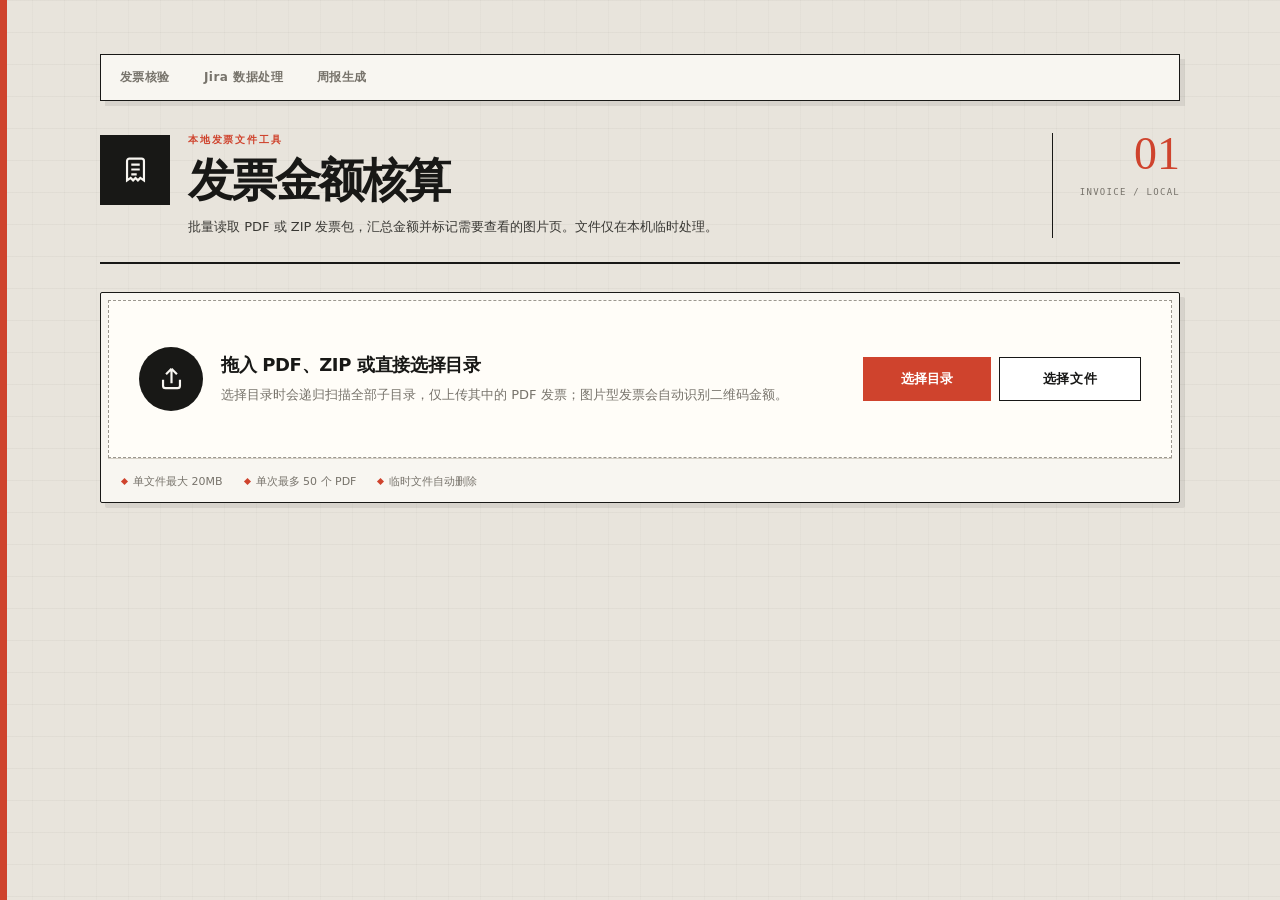
==== commit f0c88f12: "feat:暂存代码提交" ====
--- a/static/index.html
+++ b/static/index.html
@@ -17,9 +17,9 @@
     --text: #17191c;
     --text-soft: #3f4650;
     --muted: #747b86;
-    --primary: #2563eb;
-    --primary-bright: #2563eb;
-    --cyan: #2563eb;
+    --primary: #d94a2b;
+    --primary-bright: #d94a2b;
+    --cyan: #d94a2b;
     --green: #16845b;
     --yellow: #a16207;
     --red: #c2414b;
@@ -79,7 +79,7 @@
     text-decoration: none;
   }
   .top-nav a:hover { color: var(--text); background: var(--surface-soft); }
-  .top-nav a.is-active { color: var(--primary); background: #eef3ff; }
+  .top-nav a.is-active { color: var(--primary); background: #fce9e3; }
 
   .hero {
     display: grid;
@@ -136,7 +136,7 @@
   .drop-zone {
     position: relative;
     display: grid;
-    grid-template-columns: auto 1fr auto;
+    grid-template-columns: auto minmax(0, 1fr) auto;
     gap: 18px;
     align-items: center;
     min-height: 150px;
@@ -153,8 +153,8 @@
   .drop-zone:hover,
   .drop-zone:focus-visible,
   .drop-zone.is-dragging {
-    border-color: #8fb0f7;
-    background: #f7f9ff;
+    border-color: #e79c89;
+    background: #fff5f1;
   }
   .upload-icon {
     display: grid;
@@ -163,7 +163,7 @@
     height: 62px;
     border-radius: 9px;
     color: var(--primary-bright);
-    background: #eef3ff;
+    background: #fce9e3;
   }
   .upload-icon svg { width: 29px; height: 29px; }
   .upload-copy strong { display: block; font-size: 17px; margin-bottom: 7px; }
@@ -178,33 +178,38 @@
   .select-button {
     position: relative;
     z-index: 1;
-    padding: 11px 17px;
-    border-radius: 7px;
-    color: #fff;
+    min-width: 142px;
+    padding: 13px 20px;
+    border: 1px solid #171716;
+    border-radius: 0;
+    color: #171716;
     font-size: 13px;
     font-weight: 700;
-    background: var(--primary);
-  }
-  .select-button:hover { background: #1d4ed8; }
+    background: #fff;
+  }
+  .select-button:hover { background: #f1eee8; }
   .select-actions {
     position: relative;
     z-index: 1;
     display: flex;
     gap: 8px;
+    grid-column: 3;
+    justify-self: end;
   }
   .select-actions .folder-button { order: 1; }
   .select-actions .select-button { order: 2; }
   .folder-button {
-    padding: 10px 16px;
-    border: 1px solid var(--line-strong);
-    border-radius: 7px;
-    color: var(--text-soft);
-    background: #fff;
+    min-width: 128px;
+    padding: 12px 18px;
+    border: 1px solid var(--primary);
+    border-radius: 0;
+    color: #fff;
+    background: var(--primary);
     font-size: 13px;
     font-weight: 700;
     cursor: pointer;
   }
-  .folder-button:hover { border-color: var(--primary); color: var(--primary); }
+  .folder-button:hover { border-color: #b93620; background: #b93620; }
   .upload-meta {
     display: flex;
     flex-wrap: wrap;
@@ -335,19 +340,22 @@
   }
   .uppercase-amount {
     min-width: 0;
+    padding: 14px 18px;
+    color: #f8f6f1;
+    background: #fff;
     font-family: "STSong", "SimSun", serif;
-    font-size: 18px;
+    font-size: 20px;
     font-weight: 700;
+    letter-spacing: .12em;
     line-height: 1.55;
     letter-spacing: .18em;
     overflow-wrap: anywhere;
   }
-  .uppercase-amount .amount-digit {
-    display: inline-block;
-    color: var(--primary);
-    font-weight: 900;
-    text-shadow: 0 0 0 currentColor;
-    transform: scale(1.08);
+  .uppercase-digit {
+    color: #fff0c7;
+    font-size: 1.12em;
+    font-weight: 800;
+    text-shadow: 0 0 10px rgba(255, 240, 199, .2);
   }
   .copy-button {
     display: inline-flex;
@@ -794,14 +802,15 @@
   .upload-copy strong { font-size: 18px; letter-spacing: -.02em; }
   .select-button {
     padding: 12px 20px;
+    border-color: #171716;
     border-radius: 0;
-    color: #f7f3eb;
-    background: var(--text);
+    color: #171716;
+    background: #fff;
     letter-spacing: .04em;
   }
-  .select-button:hover { background: #393834; }
-  .folder-button { border-radius: 0; border-color: var(--primary); color: #f7f3eb; background: var(--primary); }
-  .folder-button:hover { border-color: #ac3423; color: #f7f3eb; background: #ac3423; }
+  .select-button:hover { background: #f1eee8; }
+  .folder-button { border-radius: 0; border-color: var(--primary); color: #fff; background: var(--primary); }
+  .folder-button:hover { border-color: #b93620; color: #fff; background: #b93620; }
   .upload-meta { border-top: 1px solid var(--line); }
   .meta-dot { border-radius: 0; background: var(--primary); transform: rotate(45deg); }
   .progress-panel { border-radius: 0; background: var(--surface-solid); }
@@ -838,7 +847,7 @@
   .ghost-button:hover { border-color: #f7f3eb; background: #2c2c29; }
   .uppercase-total { position: relative; border-color: #4d4b46; }
   .uppercase-label { color: #aaa69e; }
-  .uppercase-amount { color: #f7f3eb; }
+  .uppercase-amount { color: #f8f6f1; background: #111110; }
   .copy-button.is-copied { border-color: #82b89b; color: #a9d2ba; }
 
   .results-head { margin-top: 40px; padding-bottom: 12px; border-bottom: 2px solid var(--text); }
@@ -944,8 +953,8 @@
         <span>选择目录时会递归扫描全部子目录，仅上传其中的 PDF 发票；图片型发票会自动识别二维码金额。</span>
       </div>
       <div class="select-actions">
+        <button class="folder-button" type="button">选择目录</button>
         <button class="select-button" type="button">选择文件</button>
-        <button class="folder-button" type="button">选择文件夹</button>
       </div>
     </div>
     <div id="progress" class="progress-panel" hidden aria-live="polite">
@@ -987,7 +996,7 @@
       </div>
       <div class="uppercase-total" aria-label="价税合计大写金额">
         <span class="uppercase-label">价税合计（大写）</span>
-        <strong class="uppercase-amount" id="uppercaseAmount">人民币零元整</strong>
+        <strong class="uppercase-amount" id="uppercaseAmount"><span class="uppercase-digit">零</span>元整</strong>
         <button class="ghost-button copy-button" id="copyUppercase" type="button" aria-describedby="copyStatus">
           <svg viewBox="0 0 24 24" fill="none" stroke="currentColor" stroke-width="1.8" aria-hidden="true">
             <rect x="9" y="9" width="11" height="11" rx="1"/><path d="M15 9V5a1 1 0 0 0-1-1H5a1 1 0 0 0-1 1v9a1 1 0 0 0 1 1h4"/>
@@ -1509,16 +1518,8 @@
 
 function updateUppercaseTotal(value) {
   const hasAmount = value !== null && value !== undefined && Number.isFinite(Number(value));
-  if (hasAmount) {
-    const uppercaseText = moneyToChineseUppercase(value).replace(/^人民币/, '');
-    uppercaseAmount.innerHTML = [...uppercaseText].map(character =>
-      '零壹贰叁肆伍陆柒捌玖'.includes(character)
-        ? `<span class="amount-digit">${character}</span>`
-        : character
-    ).join('');
-  } else {
-    uppercaseAmount.textContent = '—';
-  }
+  const amountText = hasAmount ? moneyToChineseUppercase(value) : '—';
+  uppercaseAmount.innerHTML = amountText.replace(/[零壹贰叁肆伍陆柒捌玖]/g, digit => `<span class="uppercase-digit">${digit}</span>`);
   copyUppercase.disabled = !hasAmount;
   copyUppercase.classList.remove('is-copied');
   copyUppercase.querySelector('span').textContent = '复制大写金额';
@@ -1579,7 +1580,9 @@
     return text;
   }
 
-  let result = `人民币${amount < 0 ? '负' : ''}${convertInteger(integer)}元`;
+  const integerText = convertInteger(integer);
+  const hasTrailingZero = integer > 0 && integer % 10 === 0;
+  let result = `${amount < 0 ? '负' : ''}${integerText}${hasTrailingZero ? digits[0] : ''}元`;
   if (!jiao && !fen) return result + '整';
   if (jiao) result += digits[jiao] + '角';
   if (fen || jiao) result += (!jiao ? digits[0] : '') + digits[fen] + '分';
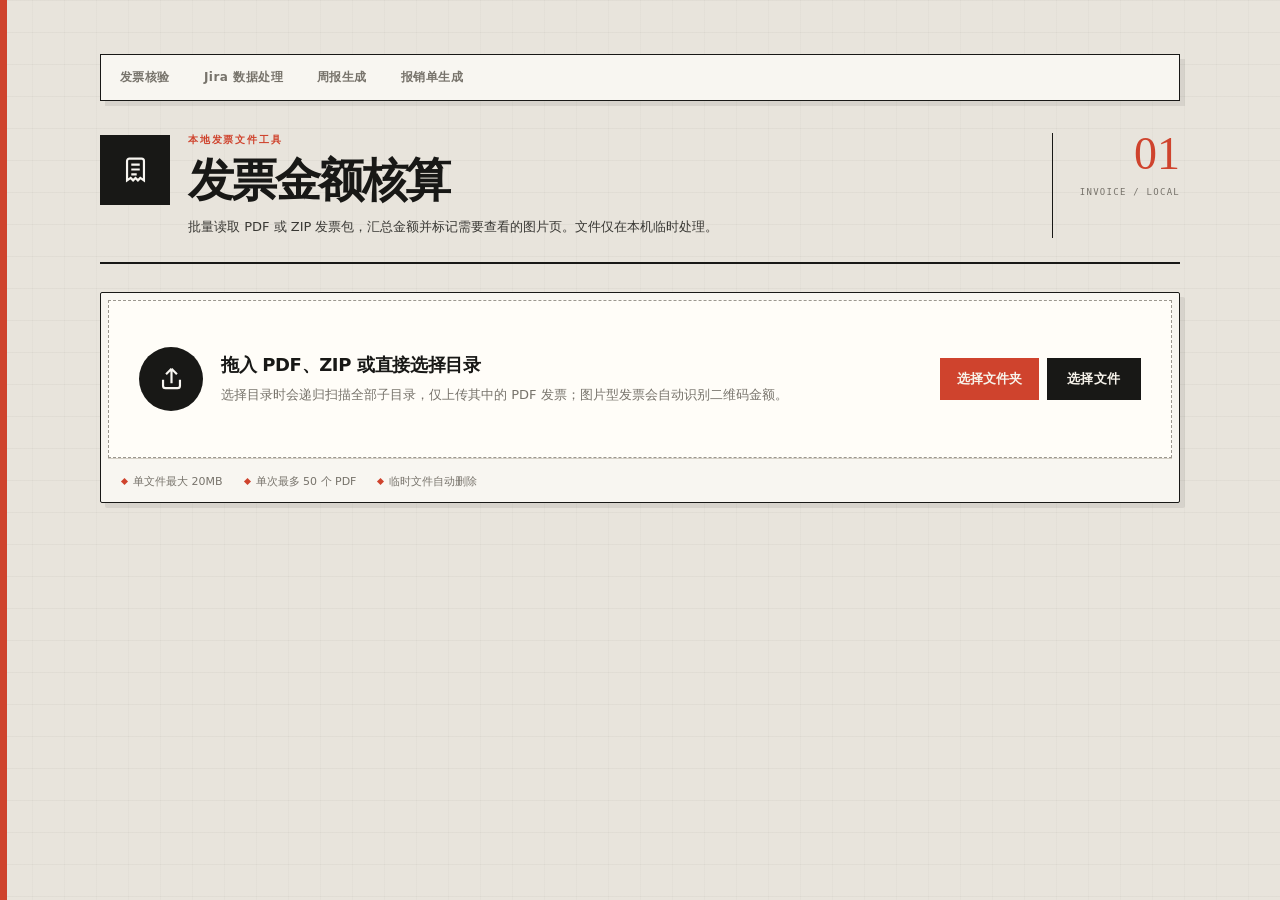
==== commit 5f4a35dd: "feat: 新增报销单生成与整体核验" ====
--- a/static/index.html
+++ b/static/index.html
@@ -17,9 +17,9 @@
     --text: #17191c;
     --text-soft: #3f4650;
     --muted: #747b86;
-    --primary: #d94a2b;
-    --primary-bright: #d94a2b;
-    --cyan: #d94a2b;
+    --primary: #2563eb;
+    --primary-bright: #2563eb;
+    --cyan: #2563eb;
     --green: #16845b;
     --yellow: #a16207;
     --red: #c2414b;
@@ -79,7 +79,7 @@
     text-decoration: none;
   }
   .top-nav a:hover { color: var(--text); background: var(--surface-soft); }
-  .top-nav a.is-active { color: var(--primary); background: #fce9e3; }
+  .top-nav a.is-active { color: var(--primary); background: #eef3ff; }
 
   .hero {
     display: grid;
@@ -136,7 +136,7 @@
   .drop-zone {
     position: relative;
     display: grid;
-    grid-template-columns: auto minmax(0, 1fr) auto;
+    grid-template-columns: auto 1fr auto;
     gap: 18px;
     align-items: center;
     min-height: 150px;
@@ -153,8 +153,8 @@
   .drop-zone:hover,
   .drop-zone:focus-visible,
   .drop-zone.is-dragging {
-    border-color: #e79c89;
-    background: #fff5f1;
+    border-color: #8fb0f7;
+    background: #f7f9ff;
   }
   .upload-icon {
     display: grid;
@@ -163,7 +163,7 @@
     height: 62px;
     border-radius: 9px;
     color: var(--primary-bright);
-    background: #fce9e3;
+    background: #eef3ff;
   }
   .upload-icon svg { width: 29px; height: 29px; }
   .upload-copy strong { display: block; font-size: 17px; margin-bottom: 7px; }
@@ -178,38 +178,33 @@
   .select-button {
     position: relative;
     z-index: 1;
-    min-width: 142px;
-    padding: 13px 20px;
-    border: 1px solid #171716;
-    border-radius: 0;
-    color: #171716;
+    padding: 11px 17px;
+    border-radius: 7px;
+    color: #fff;
     font-size: 13px;
     font-weight: 700;
-    background: #fff;
-  }
-  .select-button:hover { background: #f1eee8; }
+    background: var(--primary);
+  }
+  .select-button:hover { background: #1d4ed8; }
   .select-actions {
     position: relative;
     z-index: 1;
     display: flex;
     gap: 8px;
-    grid-column: 3;
-    justify-self: end;
   }
   .select-actions .folder-button { order: 1; }
   .select-actions .select-button { order: 2; }
   .folder-button {
-    min-width: 128px;
-    padding: 12px 18px;
-    border: 1px solid var(--primary);
-    border-radius: 0;
-    color: #fff;
-    background: var(--primary);
+    padding: 10px 16px;
+    border: 1px solid var(--line-strong);
+    border-radius: 7px;
+    color: var(--text-soft);
+    background: #fff;
     font-size: 13px;
     font-weight: 700;
     cursor: pointer;
   }
-  .folder-button:hover { border-color: #b93620; background: #b93620; }
+  .folder-button:hover { border-color: var(--primary); color: var(--primary); }
   .upload-meta {
     display: flex;
     flex-wrap: wrap;
@@ -340,22 +335,19 @@
   }
   .uppercase-amount {
     min-width: 0;
-    padding: 14px 18px;
-    color: #f8f6f1;
-    background: #fff;
     font-family: "STSong", "SimSun", serif;
-    font-size: 20px;
+    font-size: 18px;
     font-weight: 700;
-    letter-spacing: .12em;
     line-height: 1.55;
     letter-spacing: .18em;
     overflow-wrap: anywhere;
   }
-  .uppercase-digit {
-    color: #fff0c7;
-    font-size: 1.12em;
-    font-weight: 800;
-    text-shadow: 0 0 10px rgba(255, 240, 199, .2);
+  .uppercase-amount .amount-digit {
+    display: inline-block;
+    color: var(--primary);
+    font-weight: 900;
+    text-shadow: 0 0 0 currentColor;
+    transform: scale(1.08);
   }
   .copy-button {
     display: inline-flex;
@@ -802,15 +794,14 @@
   .upload-copy strong { font-size: 18px; letter-spacing: -.02em; }
   .select-button {
     padding: 12px 20px;
-    border-color: #171716;
     border-radius: 0;
-    color: #171716;
-    background: #fff;
+    color: #f7f3eb;
+    background: var(--text);
     letter-spacing: .04em;
   }
-  .select-button:hover { background: #f1eee8; }
-  .folder-button { border-radius: 0; border-color: var(--primary); color: #fff; background: var(--primary); }
-  .folder-button:hover { border-color: #b93620; color: #fff; background: #b93620; }
+  .select-button:hover { background: #393834; }
+  .folder-button { border-radius: 0; border-color: var(--primary); color: #f7f3eb; background: var(--primary); }
+  .folder-button:hover { border-color: #ac3423; color: #f7f3eb; background: #ac3423; }
   .upload-meta { border-top: 1px solid var(--line); }
   .meta-dot { border-radius: 0; background: var(--primary); transform: rotate(45deg); }
   .progress-panel { border-radius: 0; background: var(--surface-solid); }
@@ -847,7 +838,7 @@
   .ghost-button:hover { border-color: #f7f3eb; background: #2c2c29; }
   .uppercase-total { position: relative; border-color: #4d4b46; }
   .uppercase-label { color: #aaa69e; }
-  .uppercase-amount { color: #f8f6f1; background: #111110; }
+  .uppercase-amount { color: #f7f3eb; }
   .copy-button.is-copied { border-color: #82b89b; color: #a9d2ba; }
 
   .results-head { margin-top: 40px; padding-bottom: 12px; border-bottom: 2px solid var(--text); }
@@ -923,6 +914,7 @@
     <a class="is-active" href="/">发票核验</a>
     <a href="/jira">Jira 数据处理</a>
     <a href="/weekly-report">周报生成</a>
+    <a href="/reimbursement">报销单生成</a>
   </nav>
   <div id="route-content" class="route-content">
   <header class="hero">
@@ -953,8 +945,8 @@
         <span>选择目录时会递归扫描全部子目录，仅上传其中的 PDF 发票；图片型发票会自动识别二维码金额。</span>
       </div>
       <div class="select-actions">
-        <button class="folder-button" type="button">选择目录</button>
         <button class="select-button" type="button">选择文件</button>
+        <button class="folder-button" type="button">选择文件夹</button>
       </div>
     </div>
     <div id="progress" class="progress-panel" hidden aria-live="polite">
@@ -996,7 +988,7 @@
       </div>
       <div class="uppercase-total" aria-label="价税合计大写金额">
         <span class="uppercase-label">价税合计（大写）</span>
-        <strong class="uppercase-amount" id="uppercaseAmount"><span class="uppercase-digit">零</span>元整</strong>
+        <strong class="uppercase-amount" id="uppercaseAmount">人民币零元整</strong>
         <button class="ghost-button copy-button" id="copyUppercase" type="button" aria-describedby="copyStatus">
           <svg viewBox="0 0 24 24" fill="none" stroke="currentColor" stroke-width="1.8" aria-hidden="true">
             <rect x="9" y="9" width="11" height="11" rx="1"/><path d="M15 9V5a1 1 0 0 0-1-1H5a1 1 0 0 0-1 1v9a1 1 0 0 0 1 1h4"/>
@@ -1518,8 +1510,16 @@
 
 function updateUppercaseTotal(value) {
   const hasAmount = value !== null && value !== undefined && Number.isFinite(Number(value));
-  const amountText = hasAmount ? moneyToChineseUppercase(value) : '—';
-  uppercaseAmount.innerHTML = amountText.replace(/[零壹贰叁肆伍陆柒捌玖]/g, digit => `<span class="uppercase-digit">${digit}</span>`);
+  if (hasAmount) {
+    const uppercaseText = moneyToChineseUppercase(value).replace(/^人民币/, '');
+    uppercaseAmount.innerHTML = [...uppercaseText].map(character =>
+      '零壹贰叁肆伍陆柒捌玖'.includes(character)
+        ? `<span class="amount-digit">${character}</span>`
+        : character
+    ).join('');
+  } else {
+    uppercaseAmount.textContent = '—';
+  }
   copyUppercase.disabled = !hasAmount;
   copyUppercase.classList.remove('is-copied');
   copyUppercase.querySelector('span').textContent = '复制大写金额';
@@ -1580,9 +1580,7 @@
     return text;
   }
 
-  const integerText = convertInteger(integer);
-  const hasTrailingZero = integer > 0 && integer % 10 === 0;
-  let result = `${amount < 0 ? '负' : ''}${integerText}${hasTrailingZero ? digits[0] : ''}元`;
+  let result = `人民币${amount < 0 ? '负' : ''}${convertInteger(integer)}元`;
   if (!jiao && !fen) return result + '整';
   if (jiao) result += digits[jiao] + '角';
   if (fen || jiao) result += (!jiao ? digits[0] : '') + digits[fen] + '分';
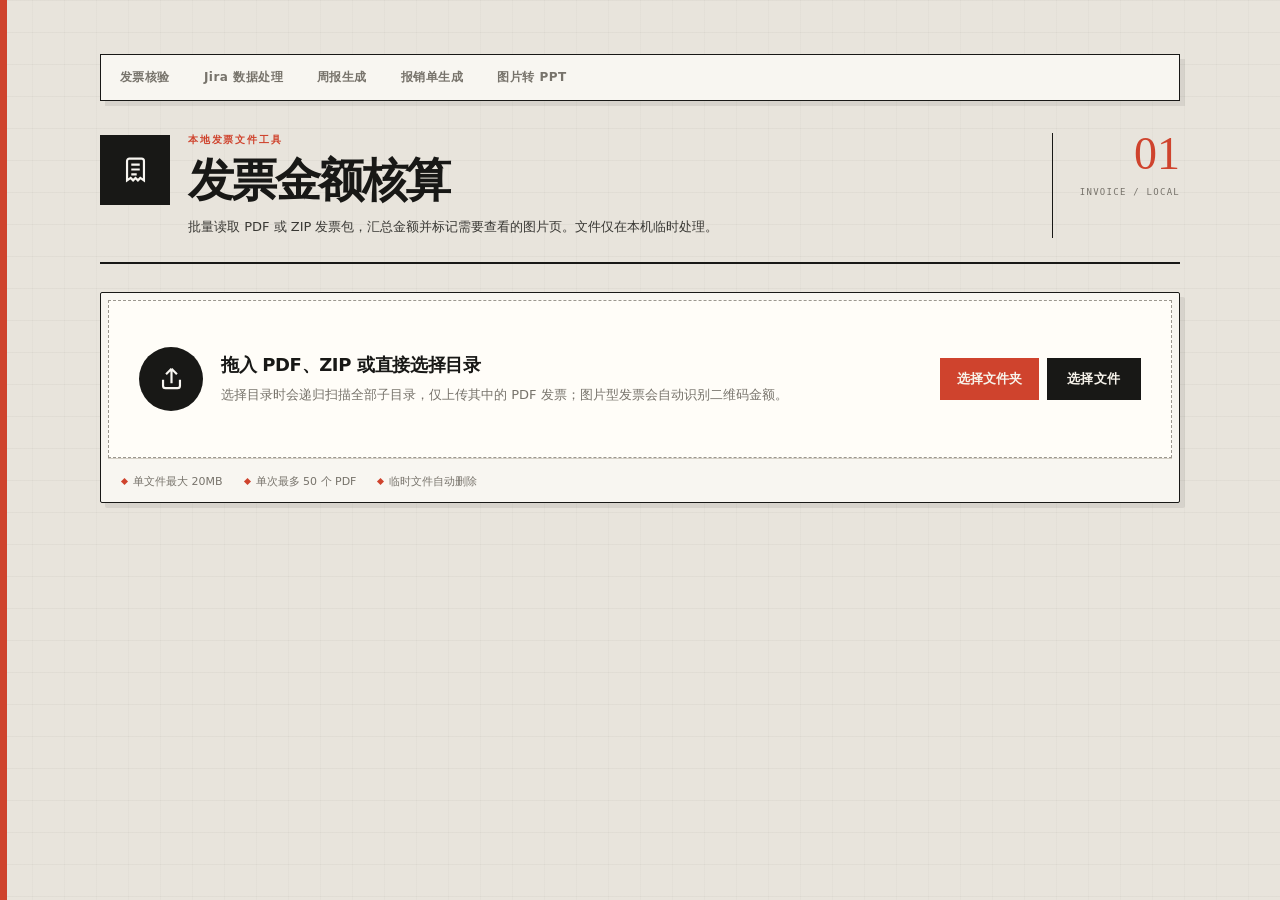
==== commit a519d0a2: "fix: 修复Jira周报上传识别和生成流程" ====
--- a/static/index.html
+++ b/static/index.html
@@ -915,6 +915,7 @@
     <a href="/jira">Jira 数据处理</a>
     <a href="/weekly-report">周报生成</a>
     <a href="/reimbursement">报销单生成</a>
+    <a href="/image-to-ppt">图片转 PPT</a>
   </nav>
   <div id="route-content" class="route-content">
   <header class="hero">
@@ -1038,7 +1039,7 @@
   </div>
 </main>
 
-<script src="/static/page-transition.js?v=20260812-1"></script>
+<script src="/static/page-transition.js?v=20260814-1"></script>
 <script>
 const drop = document.getElementById('drop');
 const fileInput = document.getElementById('file');
@@ -1126,6 +1127,11 @@
   if (event.key === 'Escape' && viewer.classList.contains('is-open')) closeViewer();
 });
 
+function formatBytes(bytes) {
+  if (!bytes) return '0 KB';
+  return bytes >= 1048576 ? `${(bytes / 1048576).toFixed(1)} MB` : `${Math.max(1, Math.round(bytes / 1024))} KB`;
+}
+
 async function upload(files, preserveRelativePath = false) {
   setLoading(true, files.length);
   const formData = new FormData();
@@ -1134,9 +1140,12 @@
     formData.append('files', file, uploadName);
   }
   try {
-    const response = await fetch('/api/upload', { method: 'POST', body: formData });
-    const data = await response.json();
-    if (!response.ok) throw new Error(data.detail || response.statusText);
+    const totalBytes = Array.from(files).reduce((total, file) => total + file.size, 0);
+    const data = await window.uploadFormData('/api/upload', formData, (loaded) => {
+      const percent = totalBytes ? Math.min(99, Math.round(loaded / totalBytes * 100)) : 0;
+      document.getElementById('progressTitle').textContent = `正在上传 ${percent}%`;
+      document.getElementById('progressText').textContent = `已上传 ${formatBytes(loaded)} / ${formatBytes(totalBytes)}`;
+    });
     render(data);
     setLoading(false);
     if (data.job_id) await pollPreviewJob(data.job_id);
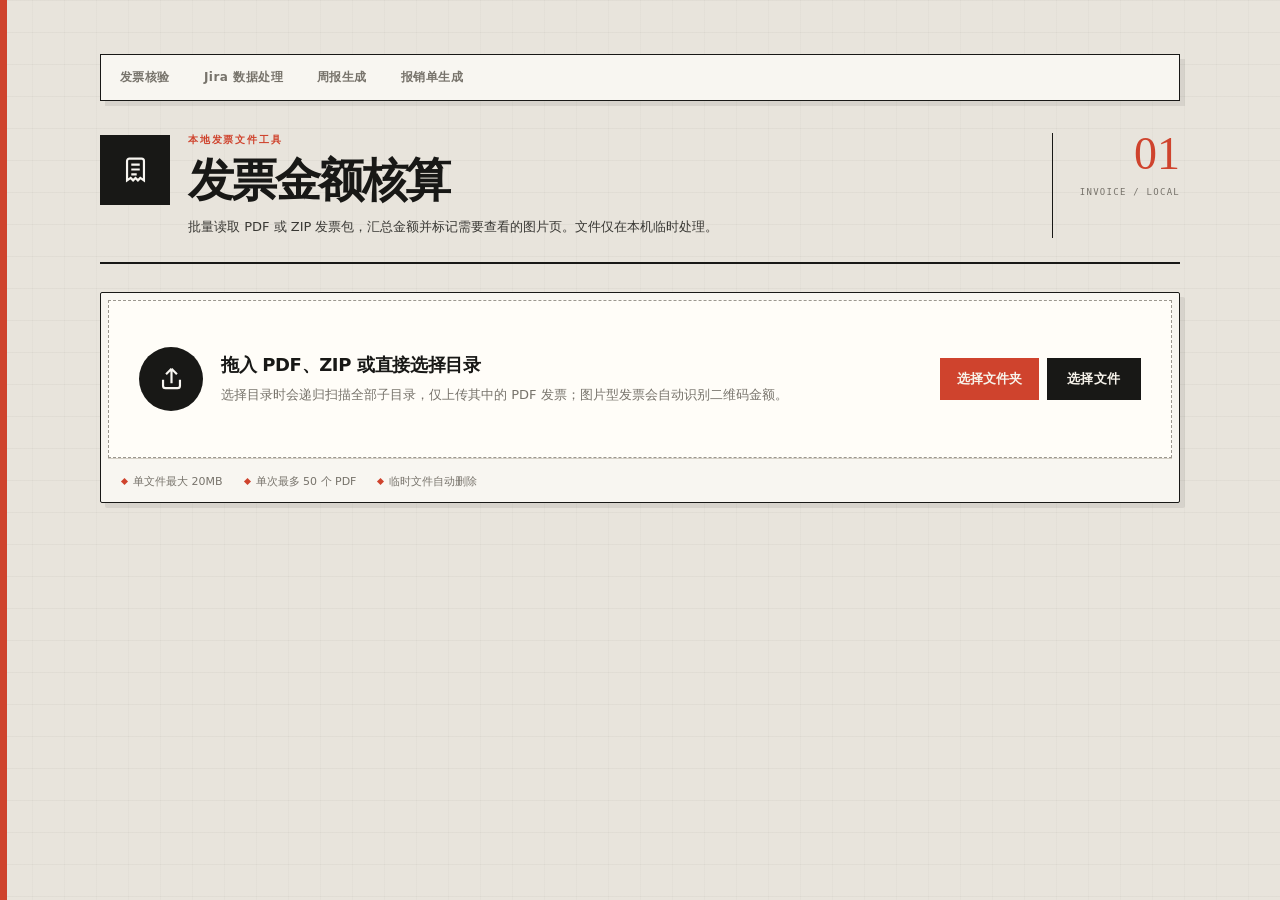
==== commit e0504162: "chore: 优化部署配置，将图片转PPT功能设为可选 调整docker-compose暴露端口为7287 更新.dockerignore排除图片转PPT相关文件 为server.py添加功能可用性检" ====
--- a/static/index.html
+++ b/static/index.html
@@ -915,7 +915,6 @@
     <a href="/jira">Jira 数据处理</a>
     <a href="/weekly-report">周报生成</a>
     <a href="/reimbursement">报销单生成</a>
-    <a href="/image-to-ppt">图片转 PPT</a>
   </nav>
   <div id="route-content" class="route-content">
   <header class="hero">
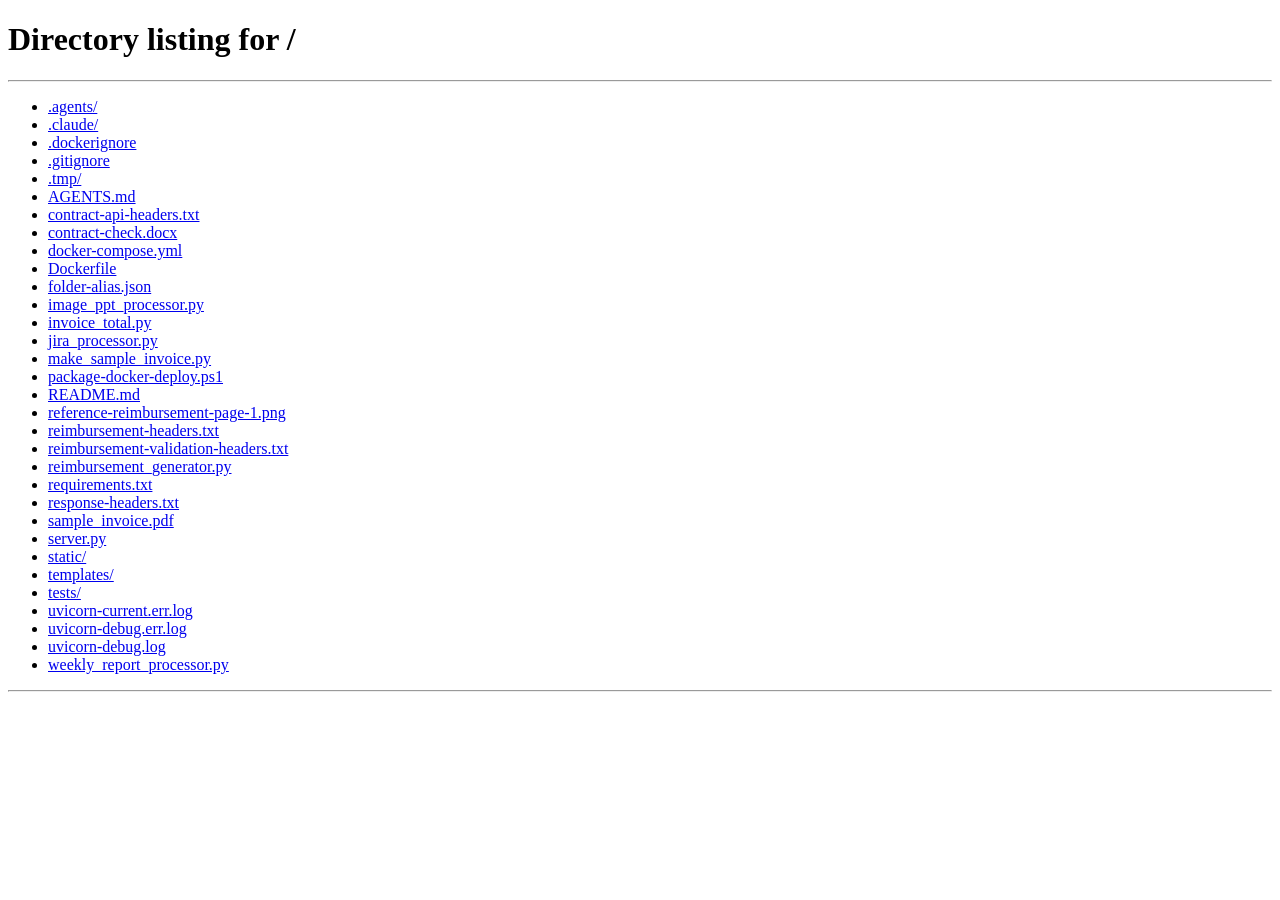
==== commit 1a15177b: "feat: 清理旧示例文件，新增两个新功能并重构前端架构 - 删除本地遗留的生成PDF、预览图片等临时示例文件 - 新增报销单生成、图片转PPT两个业务模块的完整支持 - 新增单页应用入口app.ht" ====
--- a/static/index.html
+++ b/static/index.html
@@ -1,1635 +1,3 @@
-<!DOCTYPE html>
-<html lang="zh-CN">
-<head>
-<meta charset="UTF-8">
-<meta name="viewport" content="width=device-width, initial-scale=1.0">
-<meta name="color-scheme" content="light">
-<link rel="stylesheet" href="/static/page-transition.css?v=20260811-3">
-<title>发票合计 · 本地核算工具</title>
-<style data-app-style="invoice">
-  :root {
-    --bg: #f6f7f9;
-    --surface: #ffffff;
-    --surface-solid: #ffffff;
-    --surface-soft: #f1f3f6;
-    --line: #e5e7eb;
-    --line-strong: #d1d5db;
-    --text: #17191c;
-    --text-soft: #3f4650;
-    --muted: #747b86;
-    --primary: #2563eb;
-    --primary-bright: #2563eb;
-    --cyan: #2563eb;
-    --green: #16845b;
-    --yellow: #a16207;
-    --red: #c2414b;
-    --shadow: 0 1px 2px rgba(15, 23, 42, .04);
-    --radius-xl: 16px;
-    --radius-lg: 12px;
-    --radius-md: 9px;
-  }
-
-  * { box-sizing: border-box; }
-  html { scroll-behavior: smooth; }
-  body {
-    margin: 0;
-    min-height: 100vh;
-    color: var(--text);
-    background: var(--bg);
-    font-family: Inter, "Segoe UI", "Microsoft YaHei", system-ui, sans-serif;
-    -webkit-font-smoothing: antialiased;
-  }
-  button, input { font: inherit; }
-  button { color: inherit; }
-  [hidden] { display: none !important; }
-  .sr-only {
-    position: absolute;
-    width: 1px;
-    height: 1px;
-    padding: 0;
-    margin: -1px;
-    overflow: hidden;
-    clip: rect(0, 0, 0, 0);
-    white-space: nowrap;
-    border: 0;
-  }
-
-  .shell {
-    width: min(1120px, calc(100% - 40px));
-    margin: 0 auto;
-    padding: 42px 0 72px;
-  }
-  .top-nav {
-    display: flex;
-    align-items: center;
-    gap: 6px;
-    margin-bottom: 30px;
-    padding: 5px;
-    border: 1px solid var(--line);
-    border-radius: 12px;
-    background: var(--surface);
-    box-shadow: var(--shadow);
-  }
-  .top-nav a {
-    padding: 9px 14px;
-    border-radius: 8px;
-    color: var(--muted);
-    font-size: 12px;
-    font-weight: 700;
-    text-decoration: none;
-  }
-  .top-nav a:hover { color: var(--text); background: var(--surface-soft); }
-  .top-nav a.is-active { color: var(--primary); background: #eef3ff; }
-
-  .hero {
-    display: grid;
-    grid-template-columns: auto 1fr;
-    gap: 14px;
-    align-items: center;
-    max-width: 720px;
-    margin-bottom: 24px;
-  }
-  .brand-mark {
-    display: grid;
-    place-items: center;
-    width: 48px;
-    height: 48px;
-    border: 1px solid var(--line-strong);
-    border-radius: 9px;
-    background: #fff;
-  }
-  .brand-mark svg { width: 23px; height: 23px; color: var(--primary); }
-  .eyebrow {
-    margin: 0 0 4px;
-    color: var(--muted);
-    font-size: 11px;
-    font-weight: 600;
-    letter-spacing: .04em;
-  }
-  .hero h1 {
-    margin: 0;
-    font-size: clamp(24px, 4vw, 32px);
-    line-height: 1.15;
-    letter-spacing: -.02em;
-  }
-  .hero-copy {
-    grid-column: 2;
-    margin: -5px 0 0;
-    color: var(--muted);
-    font-size: 14px;
-    line-height: 1.7;
-  }
-
-  .upload-panel,
-  .summary-panel,
-  .result-card {
-    border: 1px solid var(--line);
-    background: var(--surface);
-    box-shadow: var(--shadow);
-  }
-
-  .upload-panel {
-    position: relative;
-    padding: 10px;
-    border-radius: var(--radius-xl);
-  }
-  .drop-zone {
-    position: relative;
-    display: grid;
-    grid-template-columns: auto 1fr auto;
-    gap: 18px;
-    align-items: center;
-    min-height: 150px;
-    padding: 28px 30px;
-    border: 1px dashed #c9ced6;
-    border-radius: 9px;
-    background: #fbfcfd;
-    cursor: pointer;
-    transition: border-color .16s ease, background .16s ease;
-    outline: none;
-    overflow: hidden;
-  }
-  .drop-zone::after { display: none; }
-  .drop-zone:hover,
-  .drop-zone:focus-visible,
-  .drop-zone.is-dragging {
-    border-color: #8fb0f7;
-    background: #f7f9ff;
-  }
-  .upload-icon {
-    display: grid;
-    place-items: center;
-    width: 62px;
-    height: 62px;
-    border-radius: 9px;
-    color: var(--primary-bright);
-    background: #eef3ff;
-  }
-  .upload-icon svg { width: 29px; height: 29px; }
-  .upload-copy strong { display: block; font-size: 17px; margin-bottom: 7px; }
-  .upload-copy span { color: var(--muted); font-size: 13px; line-height: 1.65; }
-  .select-button,
-  .ghost-button,
-  .icon-button {
-    border: 0;
-    cursor: pointer;
-    transition: transform .18s ease, background .18s ease, border-color .18s ease;
-  }
-  .select-button {
-    position: relative;
-    z-index: 1;
-    padding: 11px 17px;
-    border-radius: 7px;
-    color: #fff;
-    font-size: 13px;
-    font-weight: 700;
-    background: var(--primary);
-  }
-  .select-button:hover { background: #1d4ed8; }
-  .select-actions {
-    position: relative;
-    z-index: 1;
-    display: flex;
-    gap: 8px;
-  }
-  .select-actions .folder-button { order: 1; }
-  .select-actions .select-button { order: 2; }
-  .folder-button {
-    padding: 10px 16px;
-    border: 1px solid var(--line-strong);
-    border-radius: 7px;
-    color: var(--text-soft);
-    background: #fff;
-    font-size: 13px;
-    font-weight: 700;
-    cursor: pointer;
-  }
-  .folder-button:hover { border-color: var(--primary); color: var(--primary); }
-  .upload-meta {
-    display: flex;
-    flex-wrap: wrap;
-    gap: 8px;
-    padding: 11px 12px 2px;
-  }
-  .meta-chip {
-    display: inline-flex;
-    align-items: center;
-    gap: 6px;
-    padding: 4px 2px;
-    margin-right: 10px;
-    border-radius: 3px;
-    color: var(--muted);
-    background: transparent;
-    font-size: 11px;
-  }
-  .meta-dot { width: 5px; height: 5px; border-radius: 50%; background: var(--cyan); }
-
-  .progress-panel {
-    padding: 28px 30px;
-    min-height: 150px;
-    border-radius: 17px;
-    background: #fbfcfd;
-  }
-  .progress-head { display: flex; align-items: center; gap: 14px; }
-  .spinner {
-    width: 34px;
-    height: 34px;
-    border: 3px solid #dce3f0;
-    border-top-color: var(--primary-bright);
-    border-radius: 50%;
-    animation: spin .75s linear infinite;
-  }
-  .progress-head strong { display: block; font-size: 15px; }
-  .progress-head span { display: block; color: var(--muted); font-size: 12px; margin-top: 4px; }
-  .progress-track {
-    height: 5px;
-    margin-top: 25px;
-    border-radius: 99px;
-    background: #e9edf3;
-    overflow: hidden;
-  }
-  .progress-bar {
-    width: 38%;
-    height: 100%;
-    border-radius: inherit;
-    background: var(--primary);
-    animation: progress 1.45s ease-in-out infinite;
-  }
-
-  .workspace { margin-top: 22px; }
-  .summary-panel {
-    display: grid;
-    grid-template-columns: minmax(260px, 1.15fr) minmax(360px, 1fr);
-    gap: 28px;
-    padding: 30px;
-    border-radius: var(--radius-xl);
-    background: var(--surface);
-  }
-  .summary-kicker { color: var(--muted); font-size: 12px; margin-bottom: 8px; }
-  .grand-amount {
-    margin: 0;
-    font-size: clamp(36px, 6vw, 50px);
-    line-height: 1;
-    letter-spacing: -.045em;
-    font-variant-numeric: tabular-nums;
-  }
-  .summary-status {
-    display: inline-flex;
-    align-items: center;
-    gap: 7px;
-    margin-top: 15px;
-    color: var(--text-soft);
-    font-size: 12px;
-  }
-  .summary-confidence { padding-left: 8px; border-left: 1px solid var(--line-strong); font-weight: 700; }
-  .summary-confidence.is-high { color: var(--green); }
-  .summary-confidence.is-medium { color: var(--yellow); }
-  .summary-confidence.is-low { color: var(--red); }
-  .status-dot {
-    width: 7px;
-    height: 7px;
-    border-radius: 50%;
-    background: var(--green);
-  }
-  .status-dot.is-warn { background: var(--yellow); }
-  .status-dot.is-error { background: var(--red); }
-  .summary-side { display: flex; flex-direction: column; justify-content: space-between; gap: 18px; }
-  .summary-stats {
-    display: grid;
-    grid-template-columns: repeat(3, 1fr);
-    gap: 10px;
-  }
-  .summary-stat {
-    min-width: 0;
-    padding: 14px;
-    border: 1px solid var(--line);
-    border-radius: var(--radius-md);
-    background: #f8f9fb;
-  }
-  .summary-stat span { display: block; color: var(--muted); font-size: 11px; }
-  .summary-stat strong { display: block; margin-top: 6px; font-size: 17px; }
-  .summary-actions { display: flex; justify-content: flex-end; gap: 9px; }
-  .ghost-button {
-    padding: 9px 13px;
-    border: 1px solid var(--line-strong);
-    border-radius: 10px;
-    color: var(--text-soft);
-    background: #ffffff;
-    font-size: 12px;
-  }
-  .ghost-button:hover { border-color: #aeb6c2; background: #f8f9fb; }
-  .uppercase-total {
-    grid-column: 1 / -1;
-    display: grid;
-    grid-template-columns: auto minmax(0, 1fr) auto;
-    align-items: center;
-    gap: 18px;
-    padding: 16px 0 0;
-    border-top: 1px solid var(--line);
-  }
-  .uppercase-label {
-    color: var(--muted);
-    font-size: 11px;
-    font-weight: 700;
-    white-space: nowrap;
-  }
-  .uppercase-amount {
-    min-width: 0;
-    font-family: "STSong", "SimSun", serif;
-    font-size: 18px;
-    font-weight: 700;
-    line-height: 1.55;
-    letter-spacing: .18em;
-    overflow-wrap: anywhere;
-  }
-  .uppercase-amount .amount-digit {
-    display: inline-block;
-    color: var(--primary);
-    font-weight: 900;
-    text-shadow: 0 0 0 currentColor;
-    transform: scale(1.08);
-  }
-  .copy-button {
-    display: inline-flex;
-    align-items: center;
-    justify-content: center;
-    gap: 7px;
-    min-width: 112px;
-  }
-  .copy-button svg { width: 15px; height: 15px; }
-  .copy-button:disabled { cursor: not-allowed; opacity: .5; }
-  .copy-button.is-copied { border-color: var(--green); color: var(--green); }
-
-  .source-tree {
-    margin-top: 14px;
-    border: 1px solid var(--line);
-    border-radius: var(--radius-lg);
-    background: var(--surface);
-    box-shadow: var(--shadow);
-  }
-  .source-tree-head {
-    display: flex;
-    align-items: baseline;
-    justify-content: space-between;
-    gap: 14px;
-    padding: 17px 20px 12px;
-    border-bottom: 1px solid var(--line);
-  }
-  .source-tree-head strong { font-size: 14px; }
-  .source-tree-head span { color: var(--muted); font-size: 11px; }
-  .source-list { padding: 4px 20px 14px; }
-  .source-item { border-bottom: 1px solid var(--line); }
-  .source-item:last-child { border-bottom: 0; }
-  .source-item > summary {
-    display: flex;
-    align-items: center;
-    gap: 9px;
-    padding: 11px 0;
-    cursor: pointer;
-    list-style: none;
-    font-size: 12px;
-    font-weight: 700;
-  }
-  .source-item > summary::-webkit-details-marker { display: none; }
-  .source-arrow { color: var(--muted); font-size: 13px; transition: transform .18s ease; }
-  .source-item[open] .source-arrow { transform: rotate(90deg); }
-  .source-badge { margin-left: auto; color: var(--muted); font-size: 10px; font-weight: 500; }
-  .source-entry-list { padding: 0 0 10px 24px; }
-  .source-entry {
-    display: flex;
-    align-items: center;
-    gap: 8px;
-    min-height: 26px;
-    padding-left: calc(var(--entry-depth, 0) * 14px);
-    color: var(--text-soft);
-    font-size: 11px;
-  }
-  .source-entry-path { flex: 1; min-width: 0; overflow-wrap: anywhere; }
-  .source-entry-status { color: var(--muted); font-size: 10px; white-space: nowrap; }
-  .source-entry.is-directory { color: var(--text-soft); font-weight: 650; }
-  .source-entry.is-ignored { color: var(--muted); }
-  .source-entry.is-error .source-entry-status { color: var(--red); }
-
-  .preview-progress {
-    margin-top: 14px;
-    padding: 17px 20px 16px;
-    border: 1px solid var(--line);
-    border-radius: var(--radius-lg);
-    background: #fffaf3;
-  }
-  .preview-progress-head { display: flex; align-items: baseline; justify-content: space-between; gap: 14px; }
-  .preview-progress-head strong { display: block; font-size: 13px; }
-  .preview-progress-head span { display: block; margin-top: 4px; color: var(--muted); font-size: 11px; }
-  .preview-progress-count { color: var(--primary) !important; font-variant-numeric: tabular-nums; white-space: nowrap; }
-  .preview-progress-track,
-  .preview-subprogress-track { height: 6px; margin-top: 13px; overflow: hidden; border-radius: 99px; background: #efe8de; }
-  .preview-progress-bar,
-  .preview-subprogress-bar { width: 0; height: 100%; border-radius: inherit; background: var(--primary); transition: width .25s ease; }
-  .preview-subprogress { display: grid; grid-template-columns: minmax(150px, .4fr) 1fr; align-items: center; gap: 12px; margin-top: 11px; }
-  .preview-subprogress > span { overflow: hidden; color: var(--muted); font-size: 10px; text-overflow: ellipsis; white-space: nowrap; }
-  .preview-subprogress-track { margin-top: 0; height: 4px; background: #f2eee8; }
-  .preview-subprogress-bar { background: var(--primary-bright); }
-
-  .results-head {
-    display: flex;
-    align-items: end;
-    justify-content: space-between;
-    margin: 34px 2px 14px;
-  }
-  .results-head h2 { margin: 0; font-size: 18px; letter-spacing: -.02em; }
-  .results-head p { margin: 5px 0 0; color: var(--muted); font-size: 12px; }
-  .results-count { color: var(--muted); font-size: 12px; }
-
-  .result-card {
-    margin-top: 12px;
-    border-radius: var(--radius-lg);
-    overflow: hidden;
-  }
-  .result-main { padding: 22px 24px; }
-  .result-top {
-    display: flex;
-    align-items: flex-start;
-    justify-content: space-between;
-    gap: 20px;
-  }
-  .file-line { display: flex; align-items: center; flex-wrap: wrap; gap: 9px; }
-  .file-icon {
-    display: grid;
-    place-items: center;
-    width: 34px;
-    height: 34px;
-    border-radius: 7px;
-    background: #eef3ff;
-    color: var(--primary);
-    font-size: 11px;
-    font-weight: 800;
-  }
-  .file-name { max-width: min(560px, 70vw); font-size: 15px; font-weight: 700; word-break: break-all; }
-  .badge {
-    display: inline-flex;
-    align-items: center;
-    gap: 5px;
-    padding: 5px 9px;
-    border-radius: 5px;
-    font-size: 10px;
-    font-weight: 700;
-    white-space: nowrap;
-  }
-  .badge-success { color: #16724f; background: #eaf7f0; }
-  .badge-info { color: #2459b3; background: #edf3ff; }
-  .badge-warn { color: #8a5708; background: #fff6df; }
-  .badge-error { color: #ad3540; background: #fff0f1; }
-  .result-sub { margin: 9px 0 0 43px; color: var(--muted); font-size: 12px; line-height: 1.55; }
-  .file-total { flex: none; text-align: right; }
-  .file-total span { display: block; color: var(--muted); font-size: 10px; }
-  .file-total strong { display: block; margin-top: 4px; font-size: 25px; font-variant-numeric: tabular-nums; }
-
-  .check-grid {
-    display: grid;
-    grid-template-columns: repeat(3, 1fr);
-    gap: 10px;
-    margin-top: 20px;
-  }
-  .check-item {
-    padding: 13px 14px;
-    border: 1px solid var(--line);
-    border-radius: var(--radius-md);
-    background: #f8f9fb;
-  }
-  .check-item span { display: block; color: var(--muted); font-size: 10px; }
-  .check-item strong { display: block; margin-top: 5px; color: var(--text-soft); font-size: 12px; }
-
-  .message {
-    display: flex;
-    align-items: flex-start;
-    gap: 9px;
-    margin-top: 12px;
-    padding: 10px 12px;
-    border-radius: 6px;
-    font-size: 12px;
-    line-height: 1.55;
-  }
-  .message-info { color: #335c99; background: #f1f5fd; border-left: 2px solid var(--primary); }
-  .message-warn { color: #875a12; background: #fff8e8; border-left: 2px solid var(--yellow); }
-  .message-error { color: #a63a43; background: #fff1f2; border-left: 2px solid var(--red); }
-  .message-mark { flex: none; font-weight: 800; }
-
-  .route-details {
-    border-top: 1px solid var(--line);
-    background: #fafbfc;
-  }
-  .route-details > summary {
-    display: flex;
-    align-items: center;
-    justify-content: space-between;
-    padding: 15px 24px;
-    color: var(--text-soft);
-    cursor: pointer;
-    font-size: 12px;
-    list-style: none;
-    user-select: none;
-  }
-  .route-details > summary::-webkit-details-marker { display: none; }
-  .detail-arrow { color: var(--muted); transition: transform .2s ease; }
-  .route-details[open] .detail-arrow { transform: rotate(180deg); }
-  .route-details > summary:hover { background: #f4f6f8; }
-  .route-list { padding: 2px 24px 20px; }
-  .route-row {
-    display: grid;
-    grid-template-columns: minmax(160px, .7fr) minmax(120px, .35fr) minmax(280px, 1.5fr);
-    gap: 18px;
-    align-items: start;
-    padding: 15px 0;
-    border-top: 1px solid var(--line);
-  }
-  .route-name strong { display: block; font-size: 12px; }
-  .route-name span { display: block; margin-top: 4px; color: var(--muted); font-size: 10px; }
-  .route-sum { font-size: 13px; font-weight: 750; font-variant-numeric: tabular-nums; }
-  .value-chips { display: flex; flex-wrap: wrap; justify-content: flex-end; gap: 5px; }
-  .value-chip {
-    padding: 4px 7px;
-    border-radius: 4px;
-    color: var(--muted);
-    background: #f0f2f5;
-    font-size: 10px;
-    font-variant-numeric: tabular-nums;
-  }
-  .values-more { width: 100%; text-align: right; }
-  .values-more summary { color: var(--primary-bright); cursor: pointer; font-size: 10px; list-style: none; }
-  .values-more summary::-webkit-details-marker { display: none; }
-  .values-more[open] summary { margin-bottom: 8px; }
-
-  .preview-section { padding: 0 24px 22px; }
-  .preview-heading { margin: 4px 0 10px; color: var(--muted); font-size: 11px; }
-  .preview-grid { display: grid; grid-template-columns: repeat(2, minmax(0, 1fr)); gap: 10px; }
-  .preview-open {
-    display: grid;
-    grid-template-columns: 112px 1fr auto;
-    align-items: center;
-    gap: 14px;
-    width: 100%;
-    padding: 9px;
-    border: 1px solid var(--line);
-    border-radius: var(--radius-md);
-    color: var(--text);
-    background: #ffffff;
-    cursor: zoom-in;
-    text-align: left;
-    transition: transform .18s ease, border-color .18s ease, background .18s ease;
-  }
-  .preview-open:hover {
-    border-color: #b8c5d8;
-    background: #f8faff;
-  }
-  .preview-thumb {
-    width: 112px;
-    height: 76px;
-    border-radius: 8px;
-    object-fit: cover;
-    object-position: top;
-    background: #fff;
-  }
-  .preview-copy strong { display: block; font-size: 12px; }
-  .preview-copy span { display: block; margin-top: 5px; color: var(--muted); font-size: 10px; }
-  .preview-amount { display: block; margin-top: 8px; color: var(--text); font-size: 12px; font-style: normal; font-weight: 750; font-variant-numeric: tabular-nums; }
-  .preview-zoom { color: var(--primary-bright); font-size: 18px; }
-
-  .error-card .result-main { padding-bottom: 24px; }
-  .error-title { margin: 14px 0 0 43px; color: var(--red); font-size: 13px; }
-
-  .viewer {
-    position: fixed;
-    inset: 0;
-    z-index: 30;
-    display: grid;
-    place-items: center;
-    padding: 28px;
-    background: rgba(5,6,8,.86);
-    opacity: 0;
-    visibility: hidden;
-    transition: opacity .22s ease, visibility .22s ease;
-  }
-  .viewer.is-open { opacity: 1; visibility: visible; }
-  .viewer-dialog {
-    display: flex;
-    flex-direction: column;
-    width: min(1180px, 96vw);
-    height: min(900px, 92vh);
-    border: 1px solid var(--line-strong);
-    border-radius: 10px;
-    background: #ffffff;
-    box-shadow: 0 20px 60px rgba(0,0,0,.28);
-    overflow: hidden;
-    transform: translateY(16px) scale(.985);
-    transition: transform .22s ease;
-  }
-  .viewer.is-open .viewer-dialog { transform: translateY(0) scale(1); }
-  .viewer-head {
-    display: flex;
-    align-items: center;
-    justify-content: space-between;
-    gap: 16px;
-    min-height: 58px;
-    padding: 11px 14px 11px 20px;
-    border-bottom: 1px solid var(--line);
-  }
-  .viewer-title { font-size: 13px; font-weight: 700; }
-  .viewer-actions { display: flex; gap: 7px; }
-  .icon-button {
-    display: grid;
-    place-items: center;
-    width: 34px;
-    height: 34px;
-    border: 1px solid var(--line);
-    border-radius: 9px;
-    background: #f5f6f8;
-  }
-  .icon-button:hover { background: #eceff3; border-color: #aeb6c2; }
-  .viewer-canvas {
-    flex: 1;
-    min-height: 0;
-    padding: 20px;
-    overflow: auto;
-    text-align: center;
-    background: #eef0f3;
-  }
-  .viewer-canvas img {
-    max-width: 100%;
-    height: auto;
-    border-radius: 8px;
-    background: #fff;
-    box-shadow: 0 18px 55px rgba(0,0,0,.32);
-  }
-
-  /* Album-cover visual system: warm paper, ink, restrained vermilion. */
-  :root {
-    --bg: #e8e4dc;
-    --surface: #f8f6f1;
-    --surface-solid: #fffdf8;
-    --surface-soft: #efebe3;
-    --line: #d3cec4;
-    --line-strong: #1b1b19;
-    --text: #181816;
-    --text-soft: #393834;
-    --muted: #77736b;
-    --primary: #cf432d;
-    --primary-bright: #cf432d;
-    --cyan: #cf432d;
-    --green: #436450;
-    --yellow: #9a6a24;
-    --red: #b9362d;
-    --shadow: 5px 5px 0 rgba(24, 24, 22, .08);
-    --radius-xl: 2px;
-    --radius-lg: 2px;
-    --radius-md: 2px;
-  }
-
-  body {
-    background-color: var(--bg);
-    background-image:
-      linear-gradient(rgba(24, 24, 22, .035) 1px, transparent 1px),
-      linear-gradient(90deg, rgba(24, 24, 22, .025) 1px, transparent 1px);
-    background-size: 32px 32px;
-    font-family: "Segoe UI", "Microsoft YaHei", system-ui, sans-serif;
-  }
-  body::before {
-    content: "";
-    position: fixed;
-    inset: 0 auto 0 0;
-    width: 7px;
-    background: var(--primary);
-    z-index: 40;
-  }
-  .shell { width: min(1080px, calc(100% - 48px)); padding: 54px 0 80px; }
-  .top-nav { margin-bottom: 32px; border-color: var(--text); border-radius: 0; background: var(--surface); box-shadow: var(--shadow); }
-  .top-nav a { border-radius: 0; letter-spacing: .04em; }
-  .top-nav a:hover { color: var(--text); background: #e8e3da; }
-  .top-nav a.is-active { color: #f8f6f1; background: var(--text); }
-
-  .hero {
-    grid-template-columns: 70px minmax(0, 1fr) auto;
-    gap: 18px;
-    max-width: none;
-    margin-bottom: 28px;
-    padding-bottom: 24px;
-    border-bottom: 2px solid var(--text);
-  }
-  .brand-mark {
-    width: 70px;
-    height: 70px;
-    border: 0;
-    border-radius: 0;
-    color: #f8f6f1;
-    background: var(--text);
-  }
-  .brand-mark svg { width: 29px; height: 29px; color: inherit; }
-  .eyebrow {
-    margin-bottom: 7px;
-    color: var(--primary);
-    font-family: Consolas, "SFMono-Regular", monospace;
-    font-size: 10px;
-    font-weight: 700;
-    letter-spacing: .18em;
-    text-transform: uppercase;
-  }
-  .hero h1 {
-    font-family: "Microsoft YaHei", "Segoe UI", sans-serif;
-    font-size: clamp(30px, 5vw, 46px);
-    font-weight: 800;
-    letter-spacing: -.055em;
-  }
-  .hero-copy {
-    grid-column: 2;
-    max-width: 590px;
-    margin: -9px 0 0;
-    color: var(--text-soft);
-    font-size: 13px;
-  }
-  .album-index {
-    grid-column: 3;
-    grid-row: 1 / span 2;
-    align-self: stretch;
-    min-width: 128px;
-    padding-left: 18px;
-    border-left: 1px solid var(--text);
-    text-align: right;
-  }
-  .album-index strong {
-    display: block;
-    color: var(--primary);
-    font-family: Georgia, "Times New Roman", serif;
-    font-size: 46px;
-    font-weight: 400;
-    line-height: .9;
-  }
-  .album-index span {
-    display: block;
-    margin-top: 13px;
-    color: var(--muted);
-    font-family: Consolas, "SFMono-Regular", monospace;
-    font-size: 9px;
-    letter-spacing: .14em;
-  }
-
-  .upload-panel,
-  .summary-panel,
-  .result-card { border-color: var(--text); }
-  .upload-panel { padding: 7px; }
-  .drop-zone {
-    min-height: 158px;
-    border-color: #9b978f;
-    border-radius: 0;
-    background: var(--surface-solid);
-  }
-  .drop-zone:hover,
-  .drop-zone:focus-visible,
-  .drop-zone.is-dragging { border-color: var(--primary); background: #fffaf3; }
-  .upload-icon {
-    width: 64px;
-    height: 64px;
-    border-radius: 50%;
-    color: #f8f6f1;
-    background: var(--text);
-  }
-  .upload-copy strong { font-size: 18px; letter-spacing: -.02em; }
-  .select-button {
-    padding: 12px 20px;
-    border-radius: 0;
-    color: #f7f3eb;
-    background: var(--text);
-    letter-spacing: .04em;
-  }
-  .select-button:hover { background: #393834; }
-  .folder-button { border-radius: 0; border-color: var(--primary); color: #f7f3eb; background: var(--primary); }
-  .folder-button:hover { border-color: #ac3423; color: #f7f3eb; background: #ac3423; }
-  .upload-meta { border-top: 1px solid var(--line); }
-  .meta-dot { border-radius: 0; background: var(--primary); transform: rotate(45deg); }
-  .progress-panel { border-radius: 0; background: var(--surface-solid); }
-  .spinner { border-color: #d8d2c8; border-top-color: var(--primary); }
-  .progress-track { height: 3px; border-radius: 0; background: #ddd7cd; }
-  .progress-bar { border-radius: 0; background: var(--primary); }
-
-  .workspace { margin-top: 26px; }
-  .summary-panel {
-    position: relative;
-    color: #f7f3eb;
-    background: var(--text);
-    box-shadow: 7px 7px 0 var(--primary);
-    overflow: hidden;
-  }
-  .summary-panel::before {
-    content: "TOTAL / 合计";
-    position: absolute;
-    top: 18px;
-    right: 22px;
-    color: rgba(255,255,255,.08);
-    font-family: Georgia, serif;
-    font-size: clamp(32px, 7vw, 74px);
-    letter-spacing: -.05em;
-    pointer-events: none;
-  }
-  .summary-kicker { position: relative; color: #aaa69e; letter-spacing: .12em; }
-  .grand-amount { position: relative; font-family: Georgia, "Times New Roman", serif; font-weight: 400; }
-  .summary-status { position: relative; color: #cbc7be; }
-  .summary-stat { position: relative; border-color: #4d4b46; border-radius: 0; background: #242421; }
-  .summary-stat span { color: #aaa69e; }
-  .summary-stat strong { color: #f7f3eb; font-family: Georgia, serif; font-weight: 400; }
-  .ghost-button { position: relative; border-color: #6c6962; border-radius: 0; color: #f7f3eb; background: transparent; }
-  .ghost-button:hover { border-color: #f7f3eb; background: #2c2c29; }
-  .uppercase-total { position: relative; border-color: #4d4b46; }
-  .uppercase-label { color: #aaa69e; }
-  .uppercase-amount { color: #f7f3eb; }
-  .copy-button.is-copied { border-color: #82b89b; color: #a9d2ba; }
-
-  .results-head { margin-top: 40px; padding-bottom: 12px; border-bottom: 2px solid var(--text); }
-  .results-head h2 { font-size: 22px; }
-  .results-count { font-family: Consolas, "SFMono-Regular", monospace; letter-spacing: .08em; }
-  .result-card { position: relative; box-shadow: var(--shadow); }
-  .result-card::before { content: ""; position: absolute; inset: 0 auto 0 0; width: 4px; background: var(--primary); z-index: 1; }
-  .result-main { padding: 23px 26px 23px 30px; }
-  .file-icon { border-radius: 0; color: #f7f3eb; background: var(--text); font-family: Consolas, monospace; }
-  .badge { border-radius: 0; letter-spacing: .03em; }
-  .badge-success { color: #355643; background: #dfe9df; }
-  .badge-info { color: #734035; background: #f0ddd5; }
-  .badge-warn { color: #755019; background: #eee1bf; }
-  .badge-error { color: #8b2d26; background: #edd8d4; }
-  .file-total strong { font-family: Georgia, "Times New Roman", serif; font-weight: 400; }
-  .check-item { border-radius: 0; background: var(--surface-soft); }
-  .message { border-radius: 0; }
-  .message-info { color: #5f4039; background: #f0e3dd; border-color: var(--primary); }
-  .route-details { background: #eeebe4; }
-  .route-details > summary:hover { background: #e6e1d8; }
-  .value-chip { border-radius: 0; background: #dedad2; }
-  .preview-open { border-radius: 0; background: var(--surface-solid); box-shadow: 3px 3px 0 rgba(24,24,22,.07); }
-  .preview-open:hover { border-color: var(--primary); background: #fffaf3; }
-  .preview-thumb { border-radius: 0; filter: saturate(.85) contrast(1.03); }
-  .preview-zoom { color: var(--primary); }
-
-  .viewer { background: rgba(18, 18, 16, .9); }
-  .viewer-dialog { border-radius: 0; background: var(--surface-solid); }
-  .icon-button { border-radius: 0; background: var(--surface-soft); }
-  .viewer-canvas { background: #d9d4ca; }
-  .viewer-canvas img { border-radius: 0; }
-
-  @keyframes spin { to { transform: rotate(360deg); } }
-  @keyframes progress {
-    0% { transform: translateX(-110%); }
-    55% { transform: translateX(105%); }
-    100% { transform: translateX(270%); }
-  }
-
-  @media (max-width: 760px) {
-    .shell { width: min(100% - 24px, 1120px); padding-top: 32px; }
-    .hero { grid-template-columns: 54px 1fr; margin-left: 4px; }
-    .brand-mark { width: 54px; height: 54px; }
-    .hero-copy { grid-column: 1 / -1; margin-top: -2px; }
-    .album-index { display: none; }
-    .drop-zone { grid-template-columns: auto 1fr; padding: 24px 20px; }
-    .select-actions { grid-column: 1 / -1; width: 100%; }
-    .select-actions button { flex: 1; }
-    .summary-panel { grid-template-columns: 1fr; padding: 24px; }
-    .summary-actions { justify-content: flex-start; }
-    .uppercase-total { grid-template-columns: 1fr; gap: 8px; }
-    .uppercase-amount { font-size: 16px; }
-    .copy-button { width: 100%; margin-top: 4px; }
-    .result-top { flex-direction: column; }
-    .file-total { margin-left: 43px; text-align: left; }
-    .check-grid { grid-template-columns: 1fr; }
-    .route-row { grid-template-columns: 1fr auto; gap: 8px; }
-    .value-chips { grid-column: 1 / -1; justify-content: flex-start; }
-    .values-more { text-align: left; }
-    .preview-grid { grid-template-columns: 1fr; }
-    .viewer { padding: 10px; }
-    .viewer-dialog { width: 100%; height: 96vh; }
-  }
-
-  @media (prefers-reduced-motion: reduce) {
-    *, *::before, *::after { animation-duration: .01ms !important; animation-iteration-count: 1 !important; scroll-behavior: auto !important; transition-duration: .01ms !important; }
-  }
-</style>
-</head>
-<body class="page-transition">
-<main class="shell">
-  <nav class="top-nav" aria-label="业务模块">
-    <a class="is-active" href="/">发票核验</a>
-    <a href="/jira">Jira 数据处理</a>
-    <a href="/weekly-report">周报生成</a>
-    <a href="/reimbursement">报销单生成</a>
-  </nav>
-  <div id="route-content" class="route-content">
-  <header class="hero">
-    <div class="brand-mark" aria-hidden="true">
-      <svg viewBox="0 0 24 24" fill="none" stroke="currentColor" stroke-width="1.8">
-        <path d="M7 3h10a2 2 0 0 1 2 2v16l-3-2-2 2-2-2-2 2-2-2-3 2V5a2 2 0 0 1 2-2Z"/>
-        <path d="M8.5 8h7M8.5 12h7M8.5 16H13"/>
-      </svg>
-    </div>
-    <div>
-      <p class="eyebrow">本地发票文件工具</p>
-      <h1>发票金额核算</h1>
-    </div>
-    <p class="hero-copy">批量读取 PDF 或 ZIP 发票包，汇总金额并标记需要查看的图片页。文件仅在本机临时处理。</p>
-    <div class="album-index" aria-hidden="true"><strong>01</strong><span>INVOICE / LOCAL</span></div>
-  </header>
-
-  <section class="upload-panel" aria-label="上传发票">
-    <div id="drop" class="drop-zone" role="button" tabindex="0" aria-controls="file folder">
-      <div class="upload-icon" aria-hidden="true">
-        <svg viewBox="0 0 24 24" fill="none" stroke="currentColor" stroke-width="1.8">
-          <path d="M12 16V4m0 0L7.5 8.5M12 4l4.5 4.5"/>
-          <path d="M5 13v5a2 2 0 0 0 2 2h10a2 2 0 0 0 2-2v-5"/>
-        </svg>
-      </div>
-      <div class="upload-copy">
-        <strong>拖入 PDF、ZIP 或直接选择目录</strong>
-        <span>选择目录时会递归扫描全部子目录，仅上传其中的 PDF 发票；图片型发票会自动识别二维码金额。</span>
-      </div>
-      <div class="select-actions">
-        <button class="select-button" type="button">选择文件</button>
-        <button class="folder-button" type="button">选择文件夹</button>
-      </div>
-    </div>
-    <div id="progress" class="progress-panel" hidden aria-live="polite">
-      <div class="progress-head">
-        <div class="spinner" aria-hidden="true"></div>
-        <div>
-          <strong id="progressTitle">正在读取发票</strong>
-          <span id="progressText">正在建立文本与图片核算路径…</span>
-        </div>
-      </div>
-      <div class="progress-track"><div class="progress-bar"></div></div>
-    </div>
-    <div class="upload-meta">
-      <span class="meta-chip"><i class="meta-dot"></i>单文件最大 20MB</span>
-      <span class="meta-chip"><i class="meta-dot"></i>单次最多 50 个 PDF</span>
-      <span class="meta-chip"><i class="meta-dot"></i>临时文件自动删除</span>
-    </div>
-    <input type="file" id="file" multiple accept=".pdf,.PDF,.zip,.ZIP" hidden>
-    <input type="file" id="folder" webkitdirectory directory multiple accept=".pdf,.PDF,application/pdf" hidden>
-  </section>
-
-  <section id="workspace" class="workspace" hidden>
-    <div class="summary-panel">
-      <div>
-        <div class="summary-kicker">全部发票总金额</div>
-        <h2 class="grand-amount" id="grandAmount">¥0.00</h2>
-        <div class="summary-status"><i class="status-dot"></i><span id="summaryStatus">金额核算完成</span><span id="summaryConfidence" class="summary-confidence">总体置信度待判断</span></div>
-      </div>
-      <div class="summary-side">
-        <div class="summary-stats">
-          <div class="summary-stat"><span>文件</span><strong id="fileStat">0</strong></div>
-          <div class="summary-stat"><span>发票</span><strong id="invoiceStat">0</strong></div>
-          <div class="summary-stat"><span>图片识别</span><strong id="imageStat">0</strong></div>
-        </div>
-        <div class="summary-actions">
-          <button class="ghost-button" id="clearResults" type="button">清空结果</button>
-          <button class="ghost-button" id="addFiles" type="button">核算其他文件</button>
-        </div>
-      </div>
-      <div class="uppercase-total" aria-label="价税合计大写金额">
-        <span class="uppercase-label">价税合计（大写）</span>
-        <strong class="uppercase-amount" id="uppercaseAmount">人民币零元整</strong>
-        <button class="ghost-button copy-button" id="copyUppercase" type="button" aria-describedby="copyStatus">
-          <svg viewBox="0 0 24 24" fill="none" stroke="currentColor" stroke-width="1.8" aria-hidden="true">
-            <rect x="9" y="9" width="11" height="11" rx="1"/><path d="M15 9V5a1 1 0 0 0-1-1H5a1 1 0 0 0-1 1v9a1 1 0 0 0 1 1h4"/>
-          </svg>
-          <span>复制大写金额</span>
-        </button>
-        <span id="copyStatus" class="sr-only" aria-live="polite"></span>
-      </div>
-    </div>
-
-    <div id="sourceTree" class="source-tree" hidden></div>
-
-    <div id="previewProgress" class="preview-progress" hidden aria-live="polite">
-      <div class="preview-progress-head">
-        <div>
-          <strong id="previewProgressTitle">正在准备票面核对</strong>
-          <span id="previewProgressText">金额已优先完成，正在异步生成票面预览</span>
-        </div>
-        <span id="previewProgressCount" class="preview-progress-count">0/0</span>
-      </div>
-      <div class="preview-progress-track"><div id="previewProgressBar" class="preview-progress-bar"></div></div>
-      <div class="preview-subprogress">
-        <span id="previewSubprogressText">等待开始</span>
-        <div class="preview-subprogress-track"><div id="previewSubprogressBar" class="preview-subprogress-bar"></div></div>
-      </div>
-    </div>
-
-    <div class="results-head">
-      <div><h2>核算结果</h2><p>重点信息先展示，完整提取明细可按需展开。</p></div>
-      <span class="results-count" id="resultsCount"></span>
-    </div>
-    <div id="list"></div>
-  </section>
-
-  <div id="viewer" class="viewer" aria-hidden="true" role="dialog" aria-modal="true" aria-labelledby="viewerTitle">
-  <div class="viewer-dialog">
-    <div class="viewer-head">
-      <div class="viewer-title" id="viewerTitle">发票票面预览</div>
-      <div class="viewer-actions">
-        <a id="viewerOpen" class="icon-button" href="#" target="_blank" rel="noopener" title="在新页面打开" aria-label="在新页面打开">↗</a>
-        <button id="viewerClose" class="icon-button" type="button" title="关闭" aria-label="关闭预览">×</button>
-      </div>
-    </div>
-    <div class="viewer-canvas"><img id="viewerImage" alt="发票票面预览"></div>
-  </div>
-</div>
-  </div>
-</main>
-
-<script src="/static/page-transition.js?v=20260814-1"></script>
-<script>
-const drop = document.getElementById('drop');
-const fileInput = document.getElementById('file');
-const folderInput = document.getElementById('folder');
-const progress = document.getElementById('progress');
-const workspace = document.getElementById('workspace');
-const sourceTree = document.getElementById('sourceTree');
-const previewProgress = document.getElementById('previewProgress');
-const previewProgressTitle = document.getElementById('previewProgressTitle');
-const previewProgressText = document.getElementById('previewProgressText');
-const previewProgressCount = document.getElementById('previewProgressCount');
-const previewProgressBar = document.getElementById('previewProgressBar');
-const previewSubprogressText = document.getElementById('previewSubprogressText');
-const previewSubprogressBar = document.getElementById('previewSubprogressBar');
-const list = document.getElementById('list');
-const viewer = document.getElementById('viewer');
-const viewerImage = document.getElementById('viewerImage');
-const viewerTitle = document.getElementById('viewerTitle');
-const viewerOpen = document.getElementById('viewerOpen');
-const viewerClose = document.getElementById('viewerClose');
-const uppercaseAmount = document.getElementById('uppercaseAmount');
-const copyUppercase = document.getElementById('copyUppercase');
-const copyStatus = document.getElementById('copyStatus');
-
-drop.addEventListener('click', event => {
-  if (!event.target.closest('button')) fileInput.click();
-});
-drop.querySelector('.select-button').addEventListener('click', event => {
-  event.stopPropagation();
-  fileInput.click();
-});
-drop.querySelector('.folder-button').addEventListener('click', event => {
-  event.stopPropagation();
-  folderInput.click();
-});
-drop.addEventListener('keydown', event => {
-  if (event.key === 'Enter' || event.key === ' ') {
-    event.preventDefault();
-    fileInput.click();
-  }
-});
-fileInput.addEventListener('change', () => {
-  if (fileInput.files.length) upload(fileInput.files);
-});
-folderInput.addEventListener('change', () => {
-  const pdfFiles = Array.from(folderInput.files).filter(file => file.name.toLowerCase().endsWith('.pdf'));
-  folderInput.value = '';
-  if (!pdfFiles.length) {
-    renderUploadError(new Error('所选目录及其子目录中没有 PDF 发票文件'));
-    return;
-  }
-  if (pdfFiles.length > 50) {
-    renderUploadError(new Error(`目录中包含 ${pdfFiles.length} 个 PDF，单次最多处理 50 个`));
-    return;
-  }
-  upload(pdfFiles, true);
-});
-drop.addEventListener('dragover', event => {
-  event.preventDefault();
-  drop.classList.add('is-dragging');
-});
-drop.addEventListener('dragleave', event => {
-  if (!drop.contains(event.relatedTarget)) drop.classList.remove('is-dragging');
-});
-drop.addEventListener('drop', event => {
-  event.preventDefault();
-  drop.classList.remove('is-dragging');
-  if (event.dataTransfer.files.length) upload(event.dataTransfer.files);
-});
-
-document.getElementById('addFiles').addEventListener('click', () => fileInput.click());
-document.getElementById('clearResults').addEventListener('click', resetResults);
-copyUppercase.addEventListener('click', copyUppercaseAmount);
-list.addEventListener('click', event => {
-  const button = event.target.closest('.preview-open');
-  if (!button) return;
-  const image = button.querySelector('img');
-  openViewer(image.src, button.dataset.title || '发票票面预览');
-});
-viewerClose.addEventListener('click', closeViewer);
-viewer.addEventListener('click', event => {
-  if (event.target === viewer) closeViewer();
-});
-document.addEventListener('keydown', event => {
-  if (event.key === 'Escape' && viewer.classList.contains('is-open')) closeViewer();
-});
-
-function formatBytes(bytes) {
-  if (!bytes) return '0 KB';
-  return bytes >= 1048576 ? `${(bytes / 1048576).toFixed(1)} MB` : `${Math.max(1, Math.round(bytes / 1024))} KB`;
-}
-
-async function upload(files, preserveRelativePath = false) {
-  setLoading(true, files.length);
-  const formData = new FormData();
-  for (const file of files) {
-    const uploadName = preserveRelativePath && file.webkitRelativePath ? file.webkitRelativePath : file.name;
-    formData.append('files', file, uploadName);
-  }
-  try {
-    const totalBytes = Array.from(files).reduce((total, file) => total + file.size, 0);
-    const data = await window.uploadFormData('/api/upload', formData, (loaded) => {
-      const percent = totalBytes ? Math.min(99, Math.round(loaded / totalBytes * 100)) : 0;
-      document.getElementById('progressTitle').textContent = `正在上传 ${percent}%`;
-      document.getElementById('progressText').textContent = `已上传 ${formatBytes(loaded)} / ${formatBytes(totalBytes)}`;
-    });
-    render(data);
-    setLoading(false);
-    if (data.job_id) await pollPreviewJob(data.job_id);
-  } catch (error) {
-    renderUploadError(error);
-  } finally {
-    setLoading(false);
-    fileInput.value = '';
-    folderInput.value = '';
-  }
-}
-
-function setLoading(active, count = 0) {
-  drop.hidden = active;
-  progress.hidden = !active;
-  if (active) {
-    document.getElementById('progressTitle').textContent = `正在核算 ${count} 个上传项`;
-    document.getElementById('progressText').textContent = '正在读取 PDF、目录内容和图片页二维码…';
-  }
-}
-
-function render(data) {
-  workspace.hidden = false;
-  const validTotal = data.grand_total !== null && data.grand_total !== undefined;
-  const invoiceCount = data.results.reduce((sum, result) => sum + (result.invoice_count || 0), 0);
-  const imageCount = data.results.reduce((sum, result) =>
-    sum + (result.routes?.qr?.values?.length || 0), 0);
-  const unresolvedCount = data.results.reduce((sum, result) =>
-    sum + (result.unresolved_image_pages?.length || 0), 0);
-  const overallConfidence = aggregateConfidence(data.results);
-
-  animateMoney(document.getElementById('grandAmount'), validTotal ? data.grand_total : null);
-  updateUppercaseTotal(validTotal ? data.grand_total : null);
-  document.getElementById('fileStat').textContent = `${data.ok_count}/${data.files}`;
-  document.getElementById('invoiceStat').textContent = invoiceCount;
-  document.getElementById('imageStat').textContent = imageCount;
-  document.getElementById('resultsCount').textContent = `${data.results.length} 个文件`;
-  renderSourceTree(data.sources || []);
-  updatePreviewProgress(data.preview);
-  document.getElementById('summaryStatus').textContent = unresolvedCount
-    ? `${unresolvedCount} 个图片页需要处理`
-    : imageCount ? `${imageCount} 张图片发票已识别，金额已完整纳入` : '全部金额核算完成';
-  const summaryConfidence = document.getElementById('summaryConfidence');
-  summaryConfidence.textContent = overallConfidence.label;
-  summaryConfidence.className = `summary-confidence is-${overallConfidence.level}`;
-  document.querySelector('.status-dot').className = `status-dot${unresolvedCount || overallConfidence.level === 'low' ? ' is-warn' : ''}`;
-
-  list.innerHTML = '';
-  data.results.forEach(result => list.appendChild(resultCard(result)));
-  requestAnimationFrame(() => workspace.scrollIntoView({ behavior: 'smooth', block: 'start' }));
-}
-
-async function pollPreviewJob(jobId) {
-  while (true) {
-    await wait(550);
-    const response = await fetch(`/api/jobs/${encodeURIComponent(jobId)}`);
-    const snapshot = await response.json();
-    if (!response.ok) throw new Error(snapshot.detail || response.statusText);
-    updatePreviewProgress(snapshot.preview);
-    if (snapshot.status === 'done' || snapshot.status === 'error') {
-      if (snapshot.results) render(snapshot);
-      return;
-    }
-  }
-}
-
-function updatePreviewProgress(progress) {
-  if (!progress || progress.status === 'done') {
-    previewProgress.hidden = true;
-    return;
-  }
-  previewProgress.hidden = false;
-  if (progress.status === 'error') {
-    previewProgressTitle.textContent = '票面核对未完成';
-    previewProgressText.textContent = progress.message || '金额结果仍可使用，请人工查看原始文件';
-    previewProgressCount.textContent = '需人工处理';
-    return;
-  }
-  const totalFiles = Number(progress.total_files || 0);
-  const completedFiles = Number(progress.completed_files || 0);
-  const totalPages = Number(progress.current_pages || 0);
-  const currentPage = Number(progress.current_page || 0);
-  const fileFraction = totalPages ? currentPage / totalPages : 0;
-  const totalRatio = totalFiles ? Math.min(100, (completedFiles + fileFraction) / totalFiles * 100) : 0;
-  const subRatio = totalPages ? Math.min(100, currentPage / totalPages * 100) : 0;
-  previewProgressTitle.textContent = progress.status === 'running' ? '金额已完成，正在核对票面' : '正在准备票面核对';
-  previewProgressText.textContent = progress.current_file
-    ? `正在处理 ${progress.current_file}`
-    : '金额已优先完成，正在异步生成票面预览';
-  previewProgressCount.textContent = `${completedFiles}/${totalFiles} 个 PDF`;
-  previewProgressBar.style.width = `${totalRatio}%`;
-  previewSubprogressText.textContent = progress.current_file
-    ? `当前票面 ${currentPage}/${totalPages} 页`
-    : '等待开始';
-  previewSubprogressBar.style.width = `${subRatio}%`;
-}
-
-function wait(ms) {
-  return new Promise(resolve => setTimeout(resolve, ms));
-}
-
-function renderSourceTree(sources) {
-  if (!sources.length) {
-    sourceTree.hidden = true;
-    sourceTree.innerHTML = '';
-    return;
-  }
-  sourceTree.hidden = false;
-  sourceTree.innerHTML = `
-    <div class="source-tree-head">
-      <strong>来源目录</strong>
-      <span>确认压缩包内的文件是否都已探查</span>
-    </div>
-    <div class="source-list">${sources.map(sourceItemHtml).join('')}</div>`;
-}
-
-function sourceItemHtml(source) {
-  const entries = source.entries || [];
-  const parsed = entries.filter(entry => entry.kind === 'pdf' && entry.result_index !== undefined).length;
-  const pdfCount = source.type === 'zip' ? Number(source.pdf_count || 0) : entries.filter(entry => entry.kind === 'pdf').length;
-  const summary = source.type === 'zip'
-    ? `${parsed}/${pdfCount} 个 PDF 已探查`
-    : entries[0]?.ok ? '已探查' : '未完成';
-  const rows = entries.length ? entries.map(sourceEntryHtml).join('') :
-    '<div class="source-entry is-error"><span>!</span><span class="source-entry-path">未能读取压缩包目录</span></div>';
-  return `
-    <details class="source-item" open>
-      <summary><span class="source-arrow">›</span><span>${source.type === 'zip' ? 'ZIP' : 'PDF'}</span><span>${esc(source.name)}</span><span class="source-badge">${summary}</span></summary>
-      <div class="source-entry-list">${rows}</div>
-    </details>`;
-}
-
-function sourceEntryHtml(entry) {
-  const className = entry.kind === 'directory' ? 'is-directory' : entry.kind === 'ignored' ? 'is-ignored' : '';
-  const depth = Math.max(0, String(entry.path || '').split('/').length - 1);
-  let status = entry.kind === 'directory' ? '目录' : entry.kind === 'ignored' ? '忽略' : '未探查';
-  if (entry.result_index !== undefined) {
-    status = entry.ok ? entry.total === null || entry.total === undefined ? '待核对' : fmt(entry.total) : '解析失败';
-  }
-  const mark = entry.kind === 'directory' ? '▾' : entry.kind === 'ignored' ? '·' : entry.ok === false ? '!' : '□';
-  return `<div class="source-entry ${className}" style="--entry-depth:${depth}"><span>${mark}</span><span class="source-entry-path">${esc(entry.path)}</span><span class="source-entry-status">${status}</span></div>`;
-}
-
-function resultCard(result) {
-  const card = document.createElement('article');
-  card.className = `result-card${result.ok ? '' : ' error-card'}`;
-
-  if (!result.ok) {
-    card.innerHTML = `
-      <div class="result-main">
-        <div class="result-top">
-          <div>
-            <div class="file-line"><span class="file-icon">${fileTypeLabel(result.file)}</span><span class="file-name">${esc(result.file || '未命名文件')}</span><span class="badge badge-error">未完成</span></div>
-            <div class="error-title">${esc(result.error || '无法处理此文件')}</div>
-          </div>
-        </div>
-        ${messagesHtml(result)}
-      </div>
-      ${previewsHtml(result)}`;
-    return card;
-  }
-
-  const routes = routeEntries(result);
-  const imageRecognized = (result.routes?.qr?.values?.length || 0) > 0 &&
-    !(result.unresolved_image_pages || []).length;
-  const imagePageCount = result.image_only_pages?.length || 0;
-  const unresolvedImageCount = result.unresolved_image_pages?.length || 0;
-  const imageSummary = unresolvedImageCount ? `${unresolvedImageCount} 张待处理` :
-    imageRecognized ? `${result.routes.qr.values.length} 张已识别` :
-    imagePageCount ? `${imagePageCount} 张图片页` : '无图片页';
-  const status = resultStatus(result, imageRecognized);
-  const availableCore = ['text', 'table', 'cn', 'items']
-    .map(key => result.routes?.[key]?.sum)
-    .filter(value => value !== null && value !== undefined);
-  const agreement = agreementCount(availableCore);
-  const reconcileText = result.reconcile?.available === false ? '不可用' :
-    result.reconcile?.partial ? result.reconcile?.passed ? '部分通过' : '部分失败' :
-    result.reconcile?.passed ? '已通过' : '建议查看';
-  const reconcilePages = result.reconcile?.available
-    ? ` · ${Number(result.reconcile.passed_pages?.length || 0)}/${Number(result.reconcile.checked_pages?.length || 0)} 页通过`
-    : '';
-
-  card.innerHTML = `
-    <div class="result-main">
-      <div class="result-top">
-        <div>
-          <div class="file-line">
-            <span class="file-icon">PDF</span>
-            <span class="file-name">${esc(result.file)}</span>
-            <span class="badge ${status.className}">${status.label}</span>
-            <span class="badge badge-info">${Number(result.invoice_count || 0)} 张发票</span>
-          </div>
-          <div class="result-sub">总体置信度：${overallConfidenceLabel(result.confidence)}${result.confidence_desc ? ` · ${esc(result.confidence_desc)}` : ''}</div>
-        </div>
-        <div class="file-total"><span>文件合计</span><strong>${fmt(result.total)}</strong></div>
-      </div>
-
-      <div class="check-grid">
-        <div class="check-item"><span>文本核算</span><strong>${availableCore.length ? `${agreement}/${availableCore.length} 路一致` : '未使用'}</strong></div>
-        <div class="check-item"><span>图片发票</span><strong>${imageSummary}</strong></div>
-        <div class="check-item" title="${esc(result.reconcile?.desc || '')}"><span>表格勾稽</span><strong>${reconcileText}${reconcilePages}</strong></div>
-      </div>
-      ${messagesHtml(result)}
-    </div>
-
-    <details class="route-details">
-      <summary><span>查看完整核算明细</span><span class="detail-arrow">⌄</span></summary>
-      <div class="route-list">${routes.map(routeRowHtml).join('')}</div>
-    </details>
-    ${previewsHtml(result)}`;
-  return card;
-}
-
-function resultStatus(result, imageRecognized) {
-  if ((result.unresolved_image_pages || []).length || result.confidence === 'low') {
-    return { label: '建议核对', className: 'badge-warn' };
-  }
-  if (result.confidence === 'high') return { label: '高置信度', className: 'badge-success' };
-  if (result.confidence === 'medium') return { label: imageRecognized ? '图片已识别 · 中置信度' : '中置信度', className: 'badge-info' };
-  return { label: '待判断', className: 'badge-warn' };
-}
-
-function aggregateConfidence(results) {
-  const levels = results.map(result => result.ok ? result.confidence : 'low');
-  if (!levels.length) return { level: 'low', label: '总体置信度待判断' };
-  if (levels.some(level => level === 'low' || level === 'unknown')) return { level: 'low', label: '总体需要核对' };
-  if (levels.some(level => level === 'medium')) return { level: 'medium', label: '总体中置信度' };
-  return { level: 'high', label: '总体高置信度' };
-}
-
-function overallConfidenceLabel(value) {
-  return value === 'high' ? '高' : value === 'medium' ? '中' : value === 'low' ? '低，需要核对' : '待判断';
-}
-
-function fileTypeLabel(fileName) {
-  return String(fileName || '').toLowerCase().endsWith('.zip') ? 'ZIP' : 'PDF';
-}
-
-function routeEntries(result) {
-  const labels = [
-    ['text', '文本合计字段'],
-    ['table', '表格结构合计'],
-    ['cn', '中文大写金额'],
-    ['items', '明细行加总'],
-    ['qr', '图片页二维码'],
-  ];
-  return labels
-    .filter(([key]) => result.routes?.[key])
-    .map(([key, label]) => ({ key, label, ...result.routes[key] }));
-}
-
-function routeRowHtml(route) {
-  const values = route.values || [];
-  const firstValues = values.slice(0, 8);
-  const restValues = values.slice(8);
-  return `
-    <div class="route-row">
-      <div class="route-name"><strong>${esc(route.label)}</strong><span>${values.length ? `${values.length} 处金额` : '未提取到结果'}</span></div>
-      <div class="route-sum">${fmt(route.sum)}</div>
-      <div class="value-chips">
-        ${firstValues.map(value => `<span class="value-chip">${fmt(value)}</span>`).join('') || '<span class="value-chip">—</span>'}
-        ${restValues.length ? `<details class="values-more"><summary>展开其余 ${restValues.length} 个金额</summary><div class="value-chips">${restValues.map(value => `<span class="value-chip">${fmt(value)}</span>`).join('')}</div></details>` : ''}
-      </div>
-    </div>`;
-}
-
-function messagesHtml(result) {
-  const notices = (result.notices || []).map(message =>
-    `<div class="message message-info"><span class="message-mark">✓</span><span>${esc(message)}</span></div>`);
-  const warnings = (result.warnings || []).map(message =>
-    `<div class="message message-warn"><span class="message-mark">!</span><span>${esc(message)}</span></div>`);
-  return [...notices, ...warnings].join('');
-}
-
-function previewsHtml(result) {
-  const previews = result.previews || [];
-  const pageAmounts = result.page_amounts || [];
-  if (!previews.length) {
-    if (result.preview_status === 'pending' || result.preview_status === 'running') {
-      return '<div class="preview-section"><div class="preview-heading">票面核对</div><div class="message message-info"><span class="message-mark">…</span><span>金额已优先完成，票面缩略图正在后台生成。</span></div></div>';
-    }
-    return '';
-  }
-  const cards = previews.map(preview => {
-    const pageResult = pageAmounts.find(item => Number(item.page) === Number(preview.page));
-    const pageAmount = pageResult?.amount;
-    const pageConfidence = pageResult?.confidence && pageResult.confidence !== 'unknown' ? ` · ${confidenceLabel(pageResult.confidence)}` : '';
-    const amountText = pageAmount === null || pageAmount === undefined ? '待人工核对' : fmt(pageAmount);
-    return `
-    <button class="preview-open" type="button" data-title="${esc(result.file)} · 第 ${Number(preview.page)} 页 · ${esc(amountText)}">
-      <img class="preview-thumb" src="${preview.data_url}" alt="第 ${Number(preview.page)} 页发票缩略图" loading="lazy">
-      <span class="preview-copy"><strong>第 ${Number(preview.page)} 页票面</strong><span>点击查看完整票面</span><em class="preview-amount">票面金额 ${amountText}${pageConfidence}</em></span>
-      <span class="preview-zoom" aria-hidden="true">⌕</span>
-    </button>`;
-  }).join('');
-  const truncated = result.preview_truncated
-    ? '<div class="message message-info"><span>页数较多，此处显示前 100 页。</span></div>' : '';
-  return `<div class="preview-section"><div class="preview-heading">票面核对 · 缩略图与识别合计</div><div class="preview-grid">${cards}</div>${truncated}</div>`;
-}
-
-function confidenceLabel(value) {
-  return value === 'high' ? '多路一致' : value === 'medium' ? '两路一致' : value === 'single' ? '单路识别' : value === 'low' ? '需核对' : '待核对';
-}
-
-function agreementCount(values) {
-  if (!values.length) return 0;
-  const counts = new Map();
-  for (const value of values) {
-    const key = Number(value).toFixed(2);
-    counts.set(key, (counts.get(key) || 0) + 1);
-  }
-  return Math.max(...counts.values());
-}
-
-function animateMoney(element, target) {
-  element.textContent = target === null ? '—' : fmt(target);
-}
-
-function renderUploadError(error) {
-  workspace.hidden = false;
-  sourceTree.hidden = true;
-  sourceTree.innerHTML = '';
-  previewProgress.hidden = true;
-  document.getElementById('grandAmount').textContent = '—';
-  updateUppercaseTotal(null);
-  document.getElementById('fileStat').textContent = '0';
-  document.getElementById('invoiceStat').textContent = '0';
-  document.getElementById('imageStat').textContent = '0';
-  document.getElementById('summaryStatus').textContent = '上传未完成';
-  document.getElementById('summaryConfidence').textContent = '总体置信度待判断';
-  document.getElementById('summaryConfidence').className = 'summary-confidence is-low';
-  document.querySelector('.status-dot').className = 'status-dot is-error';
-  document.getElementById('resultsCount').textContent = '1 个问题';
-  list.innerHTML = `<article class="result-card error-card"><div class="result-main"><div class="file-line"><span class="file-icon">!</span><span class="file-name">上传失败</span><span class="badge badge-error">未完成</span></div><div class="error-title">${esc(error.message || '网络请求失败')}</div></div></article>`;
-}
-
-function resetResults() {
-  workspace.hidden = true;
-  sourceTree.hidden = true;
-  sourceTree.innerHTML = '';
-  previewProgress.hidden = true;
-  list.innerHTML = '';
-  updateUppercaseTotal(null);
-  window.scrollTo({ top: 0, behavior: 'smooth' });
-}
-
-function openViewer(src, title) {
-  viewerImage.src = src;
-  viewerOpen.href = src;
-  viewerTitle.textContent = title;
-  viewer.classList.add('is-open');
-  viewer.setAttribute('aria-hidden', 'false');
-  document.body.style.overflow = 'hidden';
-  viewerClose.focus();
-}
-
-function closeViewer() {
-  viewer.classList.remove('is-open');
-  viewer.setAttribute('aria-hidden', 'true');
-  document.body.style.overflow = '';
-  setTimeout(() => { viewerImage.removeAttribute('src'); }, 220);
-}
-
-function fmt(value) {
-  if (value === null || value === undefined) return '—';
-  return '¥' + Number(value).toLocaleString('zh-CN', {
-    minimumFractionDigits: 2,
-    maximumFractionDigits: 2,
-  });
-}
-
-function updateUppercaseTotal(value) {
-  const hasAmount = value !== null && value !== undefined && Number.isFinite(Number(value));
-  if (hasAmount) {
-    const uppercaseText = moneyToChineseUppercase(value).replace(/^人民币/, '');
-    uppercaseAmount.innerHTML = [...uppercaseText].map(character =>
-      '零壹贰叁肆伍陆柒捌玖'.includes(character)
-        ? `<span class="amount-digit">${character}</span>`
-        : character
-    ).join('');
-  } else {
-    uppercaseAmount.textContent = '—';
-  }
-  copyUppercase.disabled = !hasAmount;
-  copyUppercase.classList.remove('is-copied');
-  copyUppercase.querySelector('span').textContent = '复制大写金额';
-  copyStatus.textContent = '';
-}
-
-function moneyToChineseUppercase(value) {
-  const amount = Number(value);
-  const maxAmount = 9999999999999.99;
-  if (!Number.isFinite(amount) || Math.abs(amount) > maxAmount) return '金额超出转换范围';
-  if (amount === 0) return '人民币零元整';
-
-  const digits = '零壹贰叁肆伍陆柒捌玖';
-  const groupUnits = ['', '万', '亿', '万亿'];
-  const totalCents = Math.round(Math.abs(amount) * 100);
-  const integer = Math.floor(totalCents / 100);
-  const jiao = Math.floor(totalCents / 10) % 10;
-  const fen = totalCents % 10;
-
-  function convertGroup(group) {
-    const units = ['仟', '佰', '拾', ''];
-    const divisors = [1000, 100, 10, 1];
-    let text = '';
-    let needsZero = false;
-    divisors.forEach((divisor, index) => {
-      const digit = Math.floor(group / divisor) % 10;
-      if (digit) {
-        if (needsZero && text) text += digits[0];
-        text += digits[digit] + units[index];
-        needsZero = false;
-      } else if (text) {
-        needsZero = true;
-      }
-    });
-    return text;
-  }
-
-  function convertInteger(number) {
-    if (!number) return digits[0];
-    const groups = [];
-    while (number > 0) {
-      groups.push(number % 10000);
-      number = Math.floor(number / 10000);
-    }
-
-    let text = '';
-    let skippedGroup = false;
-    for (let index = groups.length - 1; index >= 0; index -= 1) {
-      const group = groups[index];
-      if (!group) {
-        if (text) skippedGroup = true;
-        continue;
-      }
-      if (text && (skippedGroup || group < 1000) && !text.endsWith(digits[0])) text += digits[0];
-      text += convertGroup(group) + groupUnits[index];
-      skippedGroup = false;
-    }
-    return text;
-  }
-
-  let result = `人民币${amount < 0 ? '负' : ''}${convertInteger(integer)}元`;
-  if (!jiao && !fen) return result + '整';
-  if (jiao) result += digits[jiao] + '角';
-  if (fen || jiao) result += (!jiao ? digits[0] : '') + digits[fen] + '分';
-  return result;
-}
-
-async function copyUppercaseAmount() {
-  const text = uppercaseAmount.textContent;
-  try {
-    if (navigator.clipboard && window.isSecureContext) {
-      await navigator.clipboard.writeText(text);
-    } else {
-      const textarea = document.createElement('textarea');
-      textarea.value = text;
-      textarea.setAttribute('readonly', '');
-      textarea.style.position = 'fixed';
-      textarea.style.opacity = '0';
-      document.body.appendChild(textarea);
-      textarea.select();
-      const copied = document.execCommand('copy');
-      textarea.remove();
-      if (!copied) throw new Error('copy failed');
-    }
-    copyUppercase.classList.add('is-copied');
-    copyUppercase.querySelector('span').textContent = '已复制';
-    copyStatus.textContent = '大写金额已复制到剪贴板';
-    setTimeout(() => {
-      copyUppercase.classList.remove('is-copied');
-      copyUppercase.querySelector('span').textContent = '复制大写金额';
-    }, 1800);
-  } catch (error) {
-    copyStatus.textContent = '复制失败，请手动选择大写金额';
-    copyUppercase.querySelector('span').textContent = '复制失败';
-  }
-}
-
-function esc(value) {
-  return String(value ?? '').replace(/[&<>"']/g, char => ({
-    '&': '&amp;', '<': '&lt;', '>': '&gt;', '"': '&quot;', "'": '&#39;'
-  })[char]);
-}
-</script>
-</body>
-</html>
+<!doctype html>
+<html lang="zh-CN"><meta charset="utf-8"><title>正在打开本地工具</title>
+<body><a href="/">打开应用</a><script type="module">location.replace('/' + location.search + location.hash);</script></body></html>
